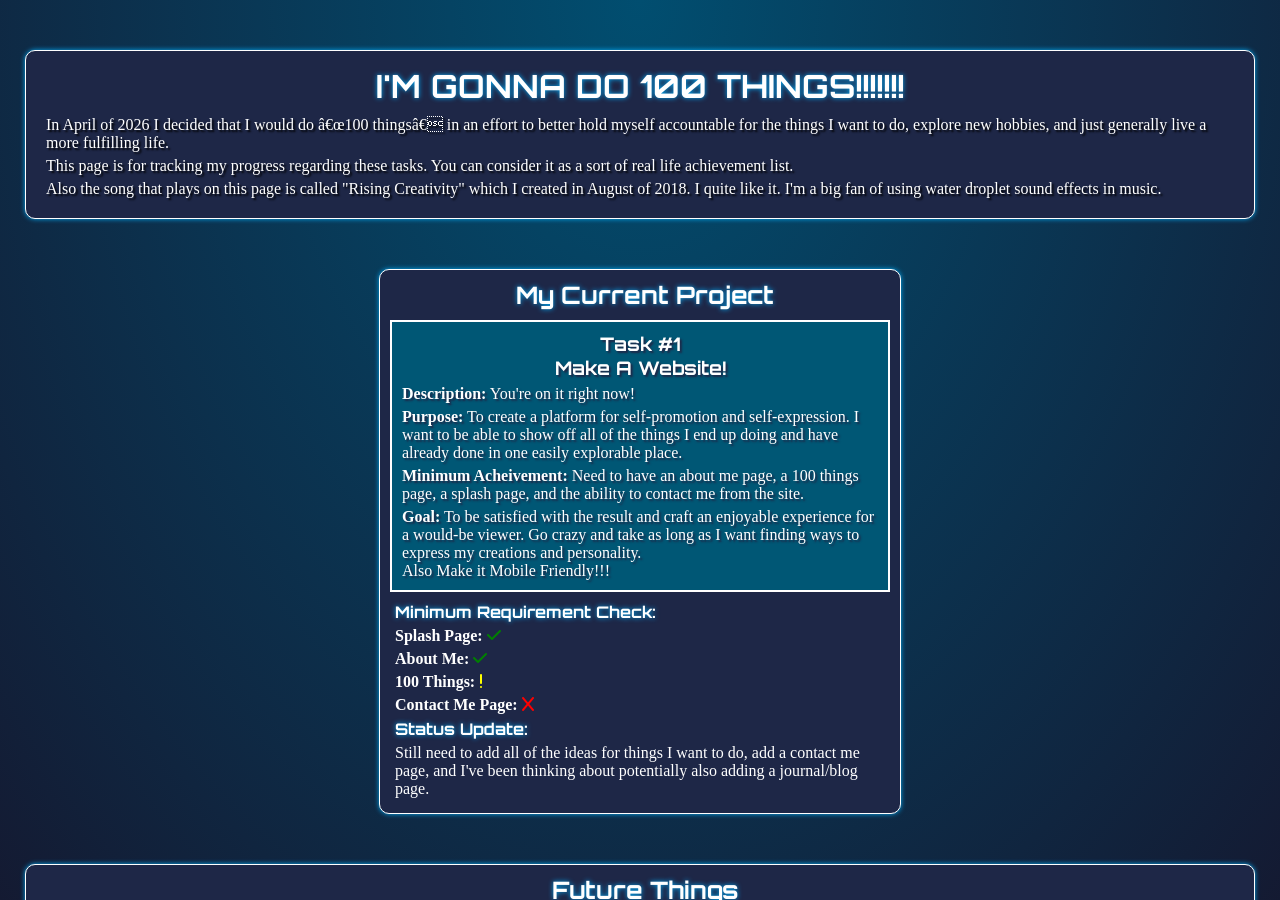
==== 100things.html @ 5470c167 "Update Tasks" ====
<!DOCTYPE html>
<html lang="en">
    <head>
        <!-- Mobile Formatting -->
        <meta name="viewport" content="width=device-width, initial-scale=1.0">
        <!-- Icon -->
        <link rel="icon" href="Icon.ico">
        <!-- Title -->
        <title>100 Things</title>
        <!-- Font Awesome -->
        <link rel="stylesheet" href="https://cdnjs.cloudflare.com/ajax/libs/font-awesome/6.0.0/css/all.min.css" integrity="sha512-9usAa10IRO0HhonpyAIVpjrylPvoDwiPUiKdWk5t3PyolY1cOd4DSE0Ga+ri4AuTroPR5aQvXU9xC6qOPnzFeg==" crossorigin="anonymous" referrerpolicy="no-referrer">
        <!-- Fonts -->
        <link rel="preconnect" href="https://fonts.googleapis.com">
        <link rel="preconnect" href="https://fonts.gstatic.com" crossorigin>
        <link href="https://fonts.googleapis.com/css2?family=Oregano:ital@0;1&Caudex:ital,wght@0,400;0,700;1,400;1,700&family=Architects+Daughter&family=Dancing+Script:wght@400..700&family=Indie+Flower&family=Orbitron:wght@400..900&family=Philosopher:ital,wght@0,400;0,700;1,400;1,700&family=Hachi+Maru+Pop&display=swap" rel="stylesheet">
        <!-- JQUERY -->
        <script src="https://code.jquery.com/jquery-3.5.1.min.js" integrity="sha256-9/aliU8dGd2tb6OSsuzixeV4y/faTqgFtohetphbbj0=" crossorigin="anonymous"></script>
        <!-- Scripts -->
        <script src="music.js"></script>
        <script defer src="100things.js"></script>
        <!-- Styles -->
        <link rel="stylesheet" href="main.css">
        <link rel="stylesheet" href="100things.css">
    </head>
    <body>
        <main>
            <div id="title-desc">
                <h1 id="title">I'M GONNA DO 100 THINGS!!!!!!!</h1>
                <section id="description">
                    <p>In April of 2026 I decided that I would do “100 things” in an effort to better hold myself accountable for the things I want to do, explore new hobbies, and just generally live a more fulfilling life.</p>
                    <p>This page is for tracking my progress regarding these tasks. You can consider it as a sort of real life achievement list.</p>
                    <p>Also the song that plays on this page is called "Rising Creativity" which I created in August of 2018. I quite like it. I'm a big fan of using water droplet sound effects in music.</p>
                </section>
            </div>
            <div id="main-task">
                <h2 id="main-task-title">My Current Project</h2>
                <section class="task">
                    <h3 class="task-title">Task #1</h3>
                    <h3 class="task-title">Make A Website!</h3>
                    <p class="task-description"><b>Description:</b> You're on it right now!</p>
                    <p class="purpose"><b>Purpose:</b> To create a platform for self-promotion and self-expression. I want to be able to show off all of the things I end up doing and have already done in one easily explorable place.</p>
                    <p class="minimum-acheivement"><b>Minimum Acheivement:</b> Need to have an about me page, a 100 things page, a splash page, and the ability to contact me from the site.</p>
                    <p class="goal"><b>Goal:</b> To be satisfied with the result and craft an enjoyable experience for a would-be viewer. Go crazy and take as long as I want finding ways to express my creations and personality.</p>
                    <p>Also Make it Mobile Friendly!!!</p>
                </section>
                <section id="main-task-bonus">
                    <p class="glow"><b>Minimum Requirement Check:</b></p>
                    <p><b>Splash Page:</b> <i class="fa-solid fa-check"></i></p>
                    <p><b>About Me:</b> <i class="fa-solid fa-check"></i></p>
                    <p><b>100 Things:</b> <i class="fas fa-exclamation"></i></p>
                    <p><b>Contact Me Page:</b> <i class="fa-solid fa-x"></i></p>
                    <p class="glow"><b>Status Update:</b></p> 
                    <p>Still need to add all of the ideas for things I want to do, add a contact me page, and I've been thinking about potentially also adding a journal/blog page.</p>
                </section>
            </div>
            <div id="future-things">
                <h2 id="future-things-title">Future Things</h2>
                <div id="task-grid">
                    <section class="task">
                        <h3 class="task-title">Task #???</h3>
                        <h3 class="task-title">Catch A Fish And Cook It</h3>
                        <p class="task-description"><b>Description:</b> I-a catch-a da feesh.</p>
                        <p class="purpose"><b>Purpose:</b> To go on an adventure and experience new things!</p>
                        <p class="minimum-acheivement"><b>Minimum Acheivement:</b> Catch and cook a fish!</p>
                        <p class="goal"><b>Goal:</b> Eat a fish of my own catching.</p>
                    </section>
                    <section class="task">
                        <h3 class="task-title">Task #???</h3>
                        <h3 class="task-title">Make a Successful Erotic Audio (Beat My High Score)</h3>
                        <p class="task-description"><b>Description:</b> Create erotic audios and post them to GWA.</p>
                        <p class="purpose"><b>Purpose:</b> This was fun when I did it the first time around. I wanna try it again.</p>
                        <p class="minimum-acheivement"><b>Minimum Acheivement:</b> Post 7 erotic audios.</p>
                        <p class="goal"><b>Goal:</b> Get more listens on a new audio than my old ones got.</p>
                    </section>
                    <section class="task">
                        <h3 class="task-title">Task #???</h3>
                        <h3 class="task-title">Make Business Cards</h3>
                        <p class="task-description"><b>Description:</b> Make a bunch of custom business cards and such.</p>
                        <p class="purpose"><b>Purpose:</b> Something to give people I meet to promote myself and feed traffic to my creations.</p>
                        <p class="minimum-acheivement"><b>Minimum Acheivement:</b> Make the business cards.</p>
                        <p class="goal"><b>Goal:</b> Include custom artwork on the card.</p>
                    </section>
                    <section class="task">
                        <h3 class="task-title">Task #???</h3>
                        <h3 class="task-title">Make A Song With Tina</h3>
                        <p class="task-description"><b>Description:</b> Create a lyrical song with Tina!</p>
                        <p class="purpose"><b>Purpose:</b> Engage in collaborative creation!</p>
                        <p class="minimum-acheivement"><b>Minimum Acheivement:</b> Produce a song.</p>
                        <p class="goal"><b>Goal:</b> Produce the song? Should think about this more once I actually intend on doing it.</p>
                    </section>
                    <section class="task">
                        <h3 class="task-title">Task #???</h3>
                        <h3 class="task-title">Learn to Draw Pts I, II, & III</h3>
                        <p class="task-description"><b>Description:</b> I want to learn to draw!</p>
                        <p class="purpose"><b>Purpose:</b> To become an artist!</p>
                        <p class="minimum-acheivement"><b>Minimum Acheivement:</b> Finish Proko Introduction to Drawing, Figure Course, and Drawabox</p>
                        <p class="goal"><b>Goal:</b> Once done, fulfill all of the 'commissions' Tina has given me.</p>
                    </section>
                    <section class="task">
                        <h3 class="task-title">Task #???</h3>
                        <h3 class="task-title">Build Something</h3>
                        <p class="task-description"><b>Description:</b> I'm not sure what yet.</p>
                        <p class="purpose"><b>Purpose:</b> ???</p>
                        <p class="minimum-acheivement"><b>Minimum Acheivement:</b> Build da thing.</p>
                        <p class="goal"><b>Goal:</b> ???</p>
                    </section>
                    <section class="task">
                        <h3 class="task-title">Task #???</h3>
                        <h3 class="task-title">Organize Physical Competition</h3>
                        <p class="task-description"><b>Description:</b> I wanna do some sports with the girls (and boys).</p>
                        <p class="purpose"><b>Purpose:</b> Competition, Physical Activity, Something Fun To Pour Our Spirits Into!</p>
                        <p class="minimum-acheivement"><b>Minimum Acheivement:</b> Organize and participate in SPORTS.</p>
                        <p class="goal"><b>Goal:</b> Win!</p>
                    </section>
                    <section class="task">
                        <h3 class="task-title">Task #???</h3>
                        <h3 class="task-title">Perform at Open Mic Pts I & II</h3>
                        <p class="task-description"><b>Description:</b>  Go to an open mic and sing or something!</p>
                        <p class="purpose"><b>Purpose:</b> Put myself out there and perform!</p>
                        <p class="minimum-acheivement"><b>Minimum Acheivement:</b> Perform in front of a crowd. Level 1: Karaoke, Level 2: Something Original</p>
                        <p class="goal"><b>Goal:</b> Don't mess up!</p>
                    </section>
                    <section class="task">
                        <h3 class="task-title">Task #???</h3>
                        <h3 class="task-title">Compose and Conduct a Musical Performance</h3>
                        <p class="task-description"><b>Description:</b> This one's gonna be a tough one. Lots of practice and training will be required. This is like a months long endeavor.</p>
                        <p class="purpose"><b>Purpose:</b> Perform my music, live.</p>
                        <p class="minimum-acheivement"><b>Minimum Acheivement:</b> Perform for any friends not participating.</p>
                        <p class="goal"><b>Goal:</b> Perform publically somehow? Network to make this happen? Contact a university? A community center? Not sure.</p>
                    </section>
                    <section class="task">
                        <h3 class="task-title">Task #???</h3>
                        <h3 class="task-title">Make a Friend!</h3>
                        <p class="task-description"><b>Description:</b> (Silly Style) This is just an excuse to put myself out there and socialize with people who seem cool.</p>
                        <p class="purpose"><b>Purpose:</b> Make friends and socialize.</p>
                        <p class="minimum-acheivement"><b>Minimum Acheivement:</b> My new friend must sign a document saying they are my friend. (It is okay if real lasting friendship does not come from this. It's not actually about this.)</p>
                        <p class="goal"><b>Goal:</b> It's not about that, but maybe the full goal is to still make real lasting friends anyway.</p>
                    </section>
                    <section class="task">
                        <h3 class="task-title">Task #???</h3>
                        <h3 class="task-title">Run a Full Tabletop Roleplaying Scenario</h3>
                        <p class="task-description"><b>Description:</b> Be the GAME MASTER.</p>
                        <p class="purpose"><b>Purpose:</b> I have so many rpg ideas but I've never gotten one off the ground. Let's actually commit to making it happen this time.</p>
                        <p class="minimum-acheivement"><b>Minimum Acheivement:</b> One Full Scenario Completed</p>
                        <p class="goal"><b>Goal:</b> Maybe try to do a full campaign though?</p>
                    </section>
                    <section class="task">
                        <h3 class="task-title">Task #???</h3>
                        <h3 class="task-title">Kamigawa Cube</h3>
                        <p class="task-description"><b>Description:</b> Make a Kamigawa Cube for Tina and friends to play magic.</p>
                        <p class="purpose"><b>Purpose:</b> NEO is still my favorite set of all time and I wanna introduce Tina to sealed with a set I know is fire.</p>
                        <p class="minimum-acheivement"><b>Minimum Acheivement:</b> Create and play a game with the cube.</p>
                        <p class="goal"><b>Goal:</b> Same as minimum achievement.</p>
                    </section>
                    <section class="task">
                        <h3 class="task-title">Task #???</h3>
                        <h3 class="task-title">Diner Day!</h3>
                        <p class="task-description"><b>Description:</b> Run a fake diner with Tina!</p>
                        <p class="purpose"><b>Purpose:</b> Family gets together and eats good food and has a good time! Tina and I get to have fun makin things!</p>
                        <p class="minimum-acheivement"><b>Minimum Acheivement:</b> Not sure yet.</p>
                        <p class="goal"><b>Goal:</b> Not sure yet.</p>
                    </section>
                    <section class="task">
                        <h3 class="task-title">Task #???</h3>
                        <h3 class="task-title">Finish My Writing Ideas (Mult-Part)</h3>
                        <p class="task-description"><b>Description:</b> Finish all my writings.</p>
                        <p class="purpose"><b>Purpose:</b> I gotta commit to finisihing the things I make!</p>
                        <p class="minimum-acheivement"><b>Minimum Acheivement:</b> Finish all da writings. Can switch off of this task everytime I finish one.</p>
                        <p class="goal"><b>Goal:</b> Same as minimum achievement.</p>
                    </section>
                    <section class="task">
                        <h3 class="task-title">Task #???</h3>
                        <h3 class="task-title">Compose a Full Album of Instrumental Themes</h3>
                        <p class="task-description"><b>Description:</b> I can remake the Steve themes? Make new ones? Do something different entirely? Will have to think on it.</p>
                        <p class="purpose"><b>Purpose:</b> I've been kinda feeling the urge to compose recently. Might focus on this next after the website is done.</p>
                        <p class="minimum-acheivement"><b>Minimum Acheivement:</b> Album of at least... 5 songs?</p>
                        <p class="goal"><b>Goal:</b> Go even further beyond!</p>
                    </section>
                    <section class="task">
                        <h3 class="task-title">Task #???</h3>
                        <h3 class="task-title">Beat [Nine Sols],[Terraria],[Factorio],[Disco Elysium],[Entire MGS Series]</h3>
                        <p class="task-description"><b>Description:</b> I gots to actually sit down and commit to finishin da vidya games.</p>
                        <p class="purpose"><b>Purpose:</b> Beat good games. Experience good art.</p>
                        <p class="minimum-acheivement"><b>Minimum Acheivement:</b> Beat the game.</p>
                        <p class="goal"><b>Goal:</b> Max out the game when appropriate.</p>
                    </section>
                    <section class="task">
                        <h3 class="task-title">Task #???</h3>
                        <h3 class="task-title">Design a Character, Make a Vtuber Model</h3>
                        <p class="task-description"><b>Description:</b> I want to design Luna, and then make a vtuber model for her, and then stream with it. Streaming is a task for another day though. I gotta learn how to draw better first.</p>
                        <p class="purpose"><b>Purpose:</b> Kinda wanna stream all the games I'm gonna play, but I need a model for that, and I need to have a design for that. Which means drawing comes before this one.</p>
                        <p class="minimum-acheivement"><b>Minimum Acheivement:</b> Make a model.</p>
                        <p class="goal"><b>Goal:</b> Have it be fucking beautiful and adorable.</p>
                    </section>

                </div>
            </div>
            <div id="final-task-container">
                <h2 id="final-task-title">The Final Task</h2>
                <div id="the-final-task">
                        <section class="task" id="final-task">
                            <h3 class="task-title">Task #100</h3>
                            <h3 class="task-title">100% Celeste (Every Golden Strawberry)</h3>
                            <p class="task-description"><b>Description:</b> This is the big one. And I want it to be last. I want to get every golden strawberry while streaming with my vtuber model that I made. The ultimate final challenge to overcome. The end of a long and beautiful journey.</p>
                            <p class="purpose"><b>Purpose:</b> There is a top to this mountain. And I must reach it.</p>
                            <p class="minimum-acheivement"><b>Minimum Acheivement:</b> There is no minimum achievement. It's all or nothing. A true test of my will.</p>
                            <p class="goal"><b>Goal:</b> 100% Celeste</p>
                        </section>
                </div>
            </div>
            <a id="splash-page" href="index.html">Return to Splash Page</a>
        </main>
    </body>
    <audio autoplay id="song">
        <source src="RisingCreativity.mp3" type="audio/ogg">
    </audio>
</html>
---- main.css ----
@font-face {
  font-family: StarLitNight;
  src: url('Star.ttf');
}

:root{
    --Mikey: rgb(4, 255, 171);
    --Melody: burlywood;
    --KittyWolf: magenta;
    --PhoenixSteve: rgb(0, 174, 255);
    --Marshmallow: pink;
    --Luna: rgb(164, 77, 190);
    --Color: var(--Melody);
    --Color2: var(--KittyWolf);
    --Color3: var(--PhoenixSteve);
    --Color4: var(--Marshmallow);
    interpolate-size: allow-keywords;
}

*{
    margin: 0;
    padding: 0;
    box-sizing: border-box;
    cursor: default;
}

html{
    height: 100%;
    width: 100%;
}

menu{
    list-style-type: none;
}

body{
    height: 100%;
    width: 100%;

    display:flex;
    justify-content: center;
    align-items:center;
    flex-direction:column;

    background-color: black;
    color: white;

    overflow: hidden;
}

#title-section{
    display:flex;
    flex-direction:row;
}

#welcome-message{
    text-align:center;
    border-bottom: solid;
    border-bottom-color: var(--Color);
    margin-bottom: 5px;
    padding-bottom: 3px;
    height: 50px;
    font-family:"Jura";
    /* Mobile */
    height: auto;
}

#title-text{
    display:flex;
    flex-direction:column;
}

#title-image{

}

#quick-nav{
    text-align: center;
    display:flex;
    flex-direction:row;
    justify-content: center;;
    width:500px;
    padding-bottom:10px;
    font-family:"Jura";
    max-width:-webkit-fill-available;
}
.quick-nav-button{
    text-align:center;
    width: -moz-available;
    width: -webkit-fill-available;
}

#main-section{
    text-align:center;
    margin-top:5px;
    padding: 20px;
    padding-top:10px;
    /* mobile */
    width:inherit;
    align-items: center;
    display: flex;
    flex-direction: column;
}
li{
    padding-top:10px;
}
.link-title:hover{
    cursor:pointer;
}

a:link {
  color: var(--Color4);
  background-color: transparent;
  text-decoration: none;
}

a:visited {
  color: white;
  background-color: transparent;
  text-decoration: none;
}
a.color2:link {
  color: var(--Color2);
  background-color: transparent;
  text-decoration: none;
}

a.color3:link {
  color: var(--Color3);
  background-color: transparent;
  text-decoration: none;
}

a.quick-nav-button:link{
color: white;
  background-color: transparent;
  text-decoration: none;
}
a.quick-nav-button:visited{
    color: white;
  background-color: transparent;
  text-decoration: none;
}

.quick-nav-button:hover{
    cursor:pointer;
}

.Mikey{
    color: var(--Mikey);
    font-family:"Philosopher";
}

.Melody{
    color: var(--Melody);
    font-family:"Dancing Script";
}

.KittyWolf{
    color: var(--KittyWolf);
    font-family:"Architects Daughter";
}

.PhoenixSteve{
    color: var(--PhoenixSteve);
    font-family:"Orbitron";
}

.Marshmallow{
    color: var(--Marshmallow);
    font-family:"Indie Flower";
}

.Luna{
    color: var(--Luna);
    font-family:"StarLitNight"
}

#silly-quote{
    text-align:center;
    border-bottom: solid;
    border-color: var(--Color);
    padding-bottom: 5px;
    font-family: "architects daughter";
    user-select: none; 
}
#silly-quote:hover{
    cursor:pointer;
}

.fa-reddit{
    color: #FF5700;
    background-color:white;
    border-radius: 100%;
}

.fa-youtube{
    color:#FF0000;
    background-color:white;
    border-radius:5px;
}

#options{
    font-size:16px;
}

.link-title{
    font-family:"Jura";
    font-weight:bold;
}
.link-description{
    font-weight: normal;
}

#music-popup{
    position: absolute;
    top: 0;
    background-color: darkmagenta;
    padding: 5px;
    border: solid 1px;
    border-radius: 5px;
    font-family: "Jura";
    font-size: 15px;
    margin-top: 10px;
    transition: 1000ms;
    transform: translateY(-100px);
    text-align:center;
}

#play-music{
    padding-top:5px;
    font-family:Jura;
    position:absolute;
    bottom:10px;
    text-align:center;
}
#play-music:hover{
    cursor:pointer;
    color:aqua;
}

#splash-page{
    padding-top:5px;
    font-family:Jura;
    position:absolute;
    bottom:10px;
}

#splash-page:hover{
    cursor:pointer;
    color:aqua;
}

a#splash-page:link{
    color: white;
    background-color: transparent;
    text-decoration: none;
}

.fa-check{
    color:green;
}

.fa-exclamation{
    color:yellow;
}

.fa-x{
    color: red;
}
---- 100things.css ----
#title{
    font-family: "Orbitron";
    color: white;
    text-shadow: 0px 0px 5px #03A9F4;   
    text-align: center;
    padding-top:5px;
}
body{
    background: rgb(1, 78, 112);
    background: radial-gradient(at top, rgba(1, 78, 112, 1) 0%, rgba(20, 26, 50, 1) 100%);
    justify-content: flex-start;
    overflow:hidden;
}

#title-desc{
    margin-top: 50px;
    padding: 10px;
    margin-left: 25px;
    margin-right: 25px;
    background-color: #1E2747;
    border: solid 1px white;
    border-radius: 10px;
    box-shadow: 0px 0px 5px #03A9F4;
}

#description{
    padding: 10px;
    font-family: "Jura";
    text-shadow: 2px 2px 2px #000000;
    padding-bottom:5px;
}

#description > p {
    padding-bottom:5px;
}

#main-task{
    margin: 50px;
    padding: 10px;
    padding-right:0px;
    background-color: #1E2747;
    border: solid 1px white;
    border-radius: 10px;
    box-shadow: 0px 0px 5px #03A9F4;
    margin-left:25px;
    margin-right:25px;
    align-items: center;
    display: flex;
    flex-direction: column;
}

#main-task-title{
    font-family:"Orbitron";
    text-align:center;
    text-shadow: 0px 0px 5px #03A9F4;
}

#future-things-title{
    font-family:"Orbitron";
    text-align:center;
    text-shadow: 0px 0px 5px #03A9F4;
}

.task{
    background-color: #005775;
    border: solid white 2px;
    padding: 10px;
    margin-top: 10px;
    font-family:"Jura";
    text-shadow: 2px 2px 2px #1E2747;
    margin-right:10px;
    max-width:500px;
}

.task-title{
    font-family: 'Orbitron';
    text-align:center;
}

#future-things{
    background-color: #1E2747;
    border: solid 1px white;
    border-radius: 10px;
    box-shadow: 0px 0px 5px #03A9F4;
    padding: 10px;
    padding-right:0px;
    max-width: 1542px;
    margin-bottom:10px;
    margin-left:25px;
    margin-right:25px;
}

#task-grid{
    display: flex;
    flex-wrap: wrap;
    justify-content: center;
}

.task-description{
    margin-top:5px;
    margin-bottom:5px;
}

.minimum-acheivement{
    margin-top:5px;
    margin-bottom:5px;
}

#splash-page{
    position:static;
    padding-bottom: 20px;
}

main{
    display: flex;
    flex-direction: column;
    align-items: center;
    overflow-y:scroll;
    width: 100%;
    height:100%;
}

#main-task-bonus{
    font-family: Jura;
    max-width: 500px;
    padding-top: 10px;
}
#main-task-bonus > p{
    padding-bottom:5px;
}

.glow{
    font-family: 'Orbitron';
    text-shadow: 0px 0px 5px #03A9F4;
}

#the-final-task{
    background-color: #f9e1f9;
    border: solid 1px white;
    border-radius: 10px;
    box-shadow: 0px 0px 20px #d478ff;
    padding: 10px;
    padding-right: 0px;
    max-width: 1542px;
    margin-bottom: 10px;
    margin-left: 25px;
    margin-right: 25px;
    padding-top: 0px;
    margin-top:10px;
}

#final-task{
    background-color: #890080;
}

#final-task-container{
    background: radial-gradient(rgb(185 80 155) 50%, rgba(246, 42, 147, 1) 100%);
    border: solid 1px white;
    border-radius: 10px;
    box-shadow: 0px 0px 5px #03A9F4;
    padding: 10px;
    padding-right: 0px;
    max-width: 1542px;
    margin-bottom: 10px;
    margin-left: 25px;
    margin-right: 25px;
    margin-top:20px;
}
#final-task-title{
    font-family: "Orbitron";
    text-align: center;
    text-shadow: 0px 0px 5px #ef00ff;
}
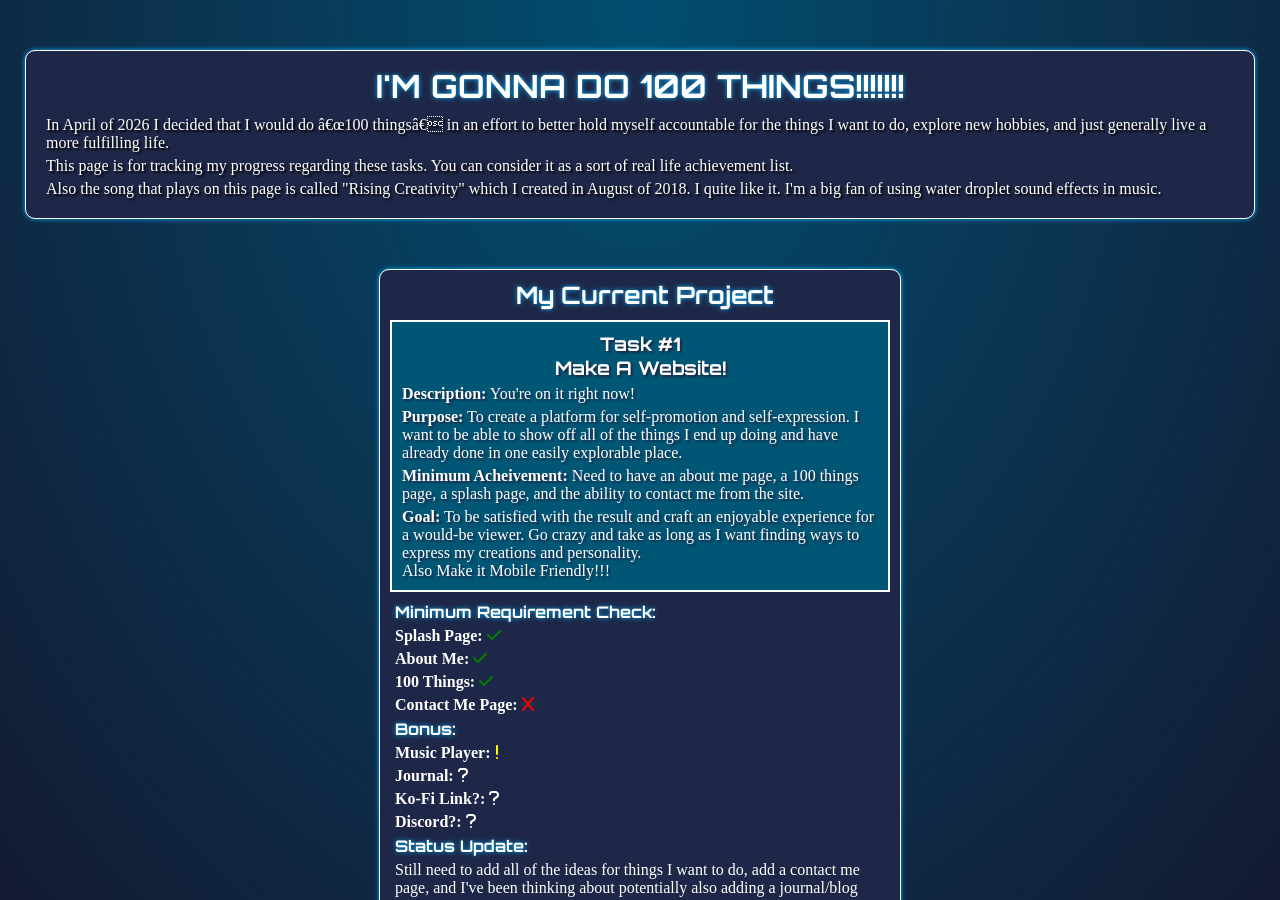
==== commit 1f62d66a: "Contact Form Implementation and Experimentation" ====
--- a/100things.html
+++ b/100things.html
@@ -47,11 +47,20 @@
                     <p class="glow"><b>Minimum Requirement Check:</b></p>
                     <p><b>Splash Page:</b> <i class="fa-solid fa-check"></i></p>
                     <p><b>About Me:</b> <i class="fa-solid fa-check"></i></p>
-                    <p><b>100 Things:</b> <i class="fas fa-exclamation"></i></p>
+                    <p><b>100 Things:</b> <i class="fa-solid fa-check"></i></p>
                     <p><b>Contact Me Page:</b> <i class="fa-solid fa-x"></i></p>
+                    <p class="glow"><b>Bonus:</b></p>
+                    <p><b>Music Player:</b> <i class="fa-solid fa-exclamation"></i></p>
+                    <p><b>Journal:</b> <i class="fa-solid fa-question"></i></p>
+                    <p><b>Ko-Fi Link?:</b> <i class="fa-solid fa-question"></i></p>
+                    <p><b>Discord?:</b> <i class="fa-solid fa-question"></i></p>
                     <p class="glow"><b>Status Update:</b></p> 
                     <p>Still need to add all of the ideas for things I want to do, add a contact me page, and I've been thinking about potentially also adding a journal/blog page.</p>
                 </section>
+                <!-- <i class="fa-solid fa-check"></i> -->
+                <!-- <i class="fa-solid fa-exclamation"></i> -->
+                <!-- <i class="fa-solid fa-question"></i> -->
+                <!-- <i class="fa-solid fa-x"></i> --> 
             </div>
             <div id="future-things">
                 <h2 id="future-things-title">Future Things</h2>
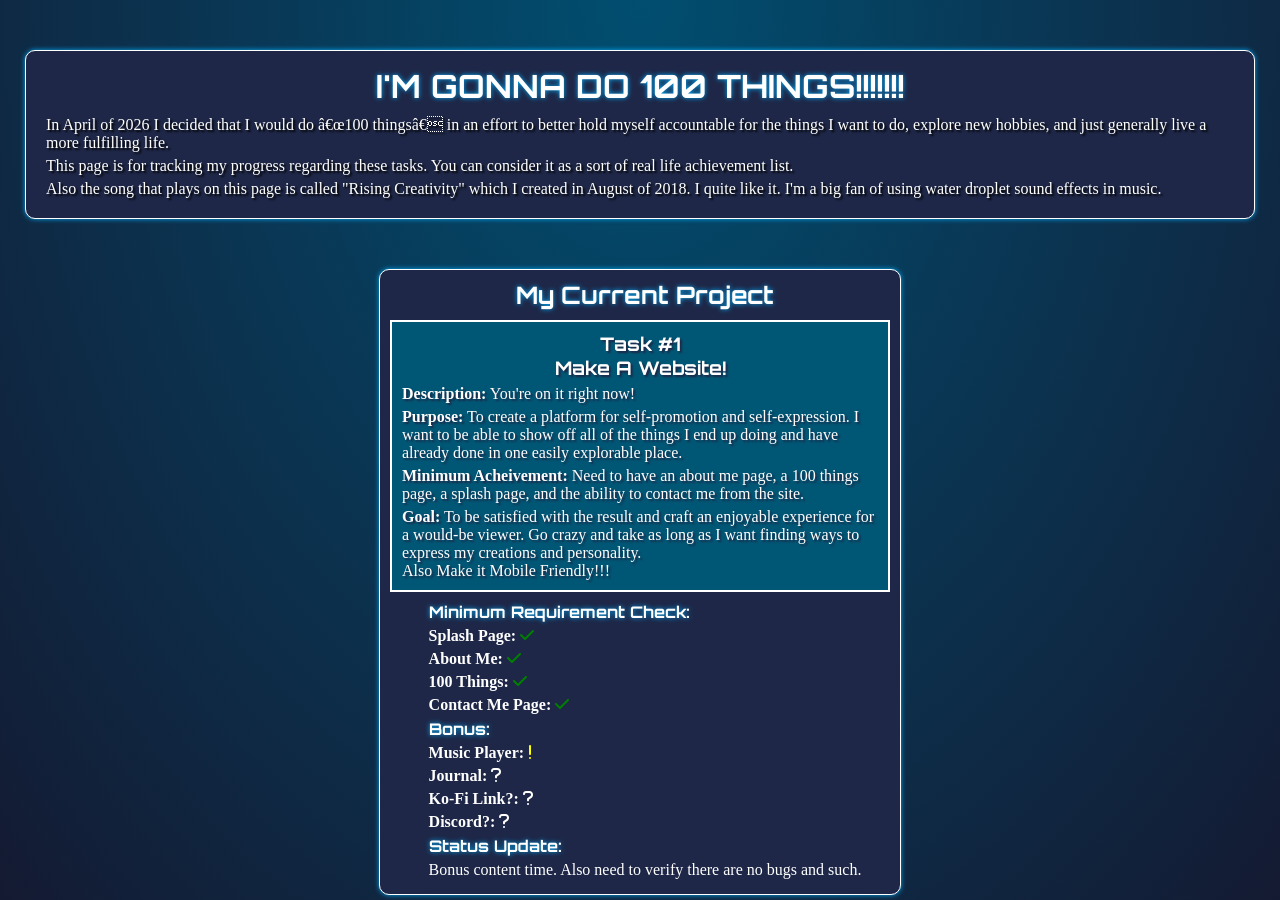
==== commit abd22968: "Update Current Task" ====
--- a/100things.html
+++ b/100things.html
@@ -48,14 +48,14 @@
                     <p><b>Splash Page:</b> <i class="fa-solid fa-check"></i></p>
                     <p><b>About Me:</b> <i class="fa-solid fa-check"></i></p>
                     <p><b>100 Things:</b> <i class="fa-solid fa-check"></i></p>
-                    <p><b>Contact Me Page:</b> <i class="fa-solid fa-x"></i></p>
+                    <p><b>Contact Me Page:</b> <i class="fa-solid fa-check"></i></p>
                     <p class="glow"><b>Bonus:</b></p>
                     <p><b>Music Player:</b> <i class="fa-solid fa-exclamation"></i></p>
                     <p><b>Journal:</b> <i class="fa-solid fa-question"></i></p>
                     <p><b>Ko-Fi Link?:</b> <i class="fa-solid fa-question"></i></p>
                     <p><b>Discord?:</b> <i class="fa-solid fa-question"></i></p>
                     <p class="glow"><b>Status Update:</b></p> 
-                    <p>Still need to add all of the ideas for things I want to do, add a contact me page, and I've been thinking about potentially also adding a journal/blog page.</p>
+                    <p>Bonus content time. Also need to verify there are no bugs and such.</p>
                 </section>
                 <!-- <i class="fa-solid fa-check"></i> -->
                 <!-- <i class="fa-solid fa-exclamation"></i> -->
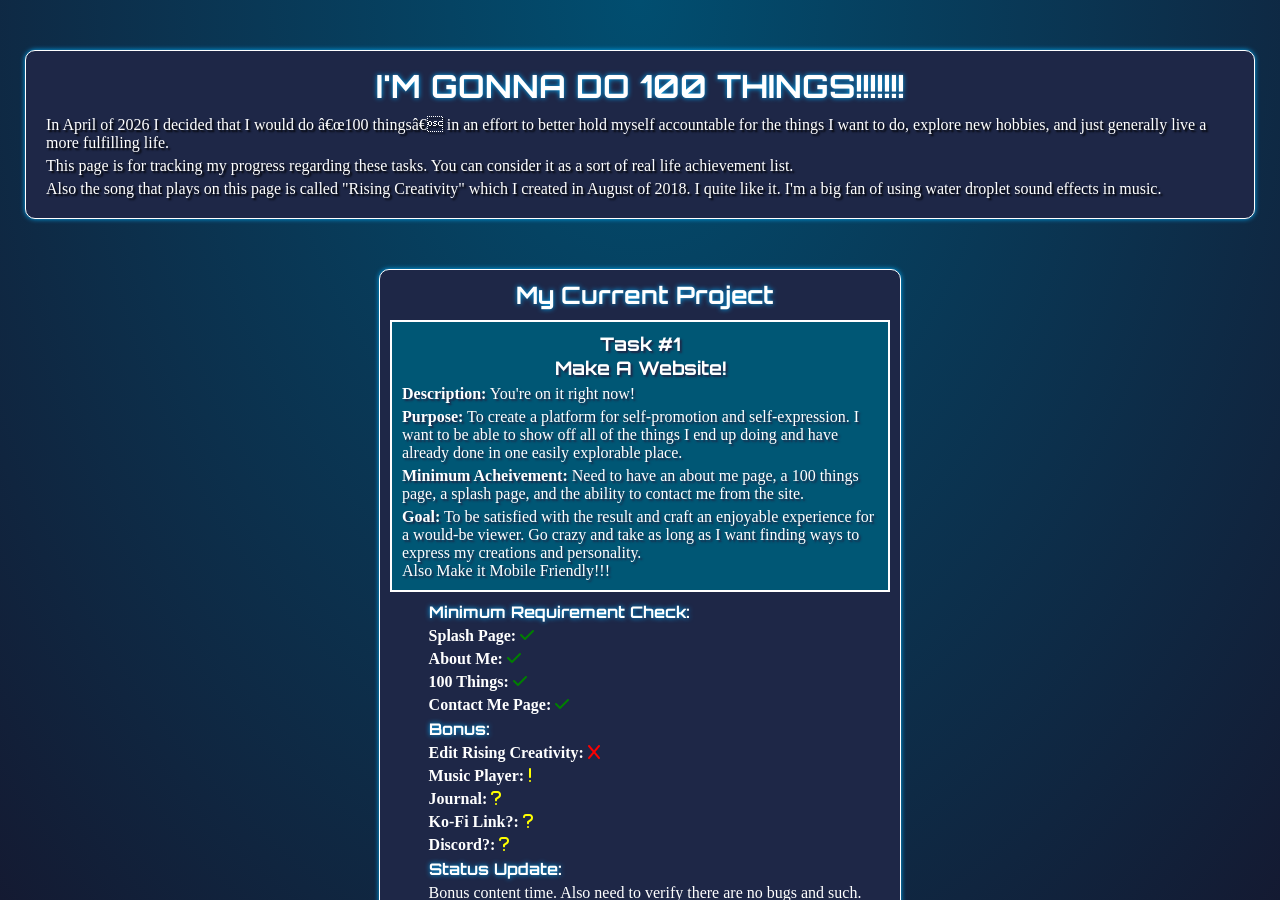
==== commit 44fea883: "Various Tweaks" ====
--- a/100things.html
+++ b/100things.html
@@ -10,6 +10,7 @@
         <!-- Font Awesome -->
         <link rel="stylesheet" href="https://cdnjs.cloudflare.com/ajax/libs/font-awesome/6.0.0/css/all.min.css" integrity="sha512-9usAa10IRO0HhonpyAIVpjrylPvoDwiPUiKdWk5t3PyolY1cOd4DSE0Ga+ri4AuTroPR5aQvXU9xC6qOPnzFeg==" crossorigin="anonymous" referrerpolicy="no-referrer">
         <!-- Fonts -->
+        <link rel="preload" href="Star.ttf" as="font" type="font/ttf" crossorigin>
         <link rel="preconnect" href="https://fonts.googleapis.com">
         <link rel="preconnect" href="https://fonts.gstatic.com" crossorigin>
         <link href="https://fonts.googleapis.com/css2?family=Oregano:ital@0;1&Caudex:ital,wght@0,400;0,700;1,400;1,700&family=Architects+Daughter&family=Dancing+Script:wght@400..700&family=Indie+Flower&family=Orbitron:wght@400..900&family=Philosopher:ital,wght@0,400;0,700;1,400;1,700&family=Hachi+Maru+Pop&display=swap" rel="stylesheet">
@@ -50,6 +51,7 @@
                     <p><b>100 Things:</b> <i class="fa-solid fa-check"></i></p>
                     <p><b>Contact Me Page:</b> <i class="fa-solid fa-check"></i></p>
                     <p class="glow"><b>Bonus:</b></p>
+                    <p><b>Edit Rising Creativity:</b> <i class="fa-solid fa-x"></i></p>
                     <p><b>Music Player:</b> <i class="fa-solid fa-exclamation"></i></p>
                     <p><b>Journal:</b> <i class="fa-solid fa-question"></i></p>
                     <p><b>Ko-Fi Link?:</b> <i class="fa-solid fa-question"></i></p>
--- a/main.css
+++ b/main.css
@@ -61,8 +61,6 @@
     padding-bottom: 3px;
     height: 50px;
     font-family:"Jura";
-    /* Mobile */
-    height: auto;
 }
 
 #title-text{
@@ -264,6 +262,9 @@
 .fa-exclamation{
     color:yellow;
 }
+.fa-question{
+    color:yellow;
+}
 
 .fa-x{
     color: red;
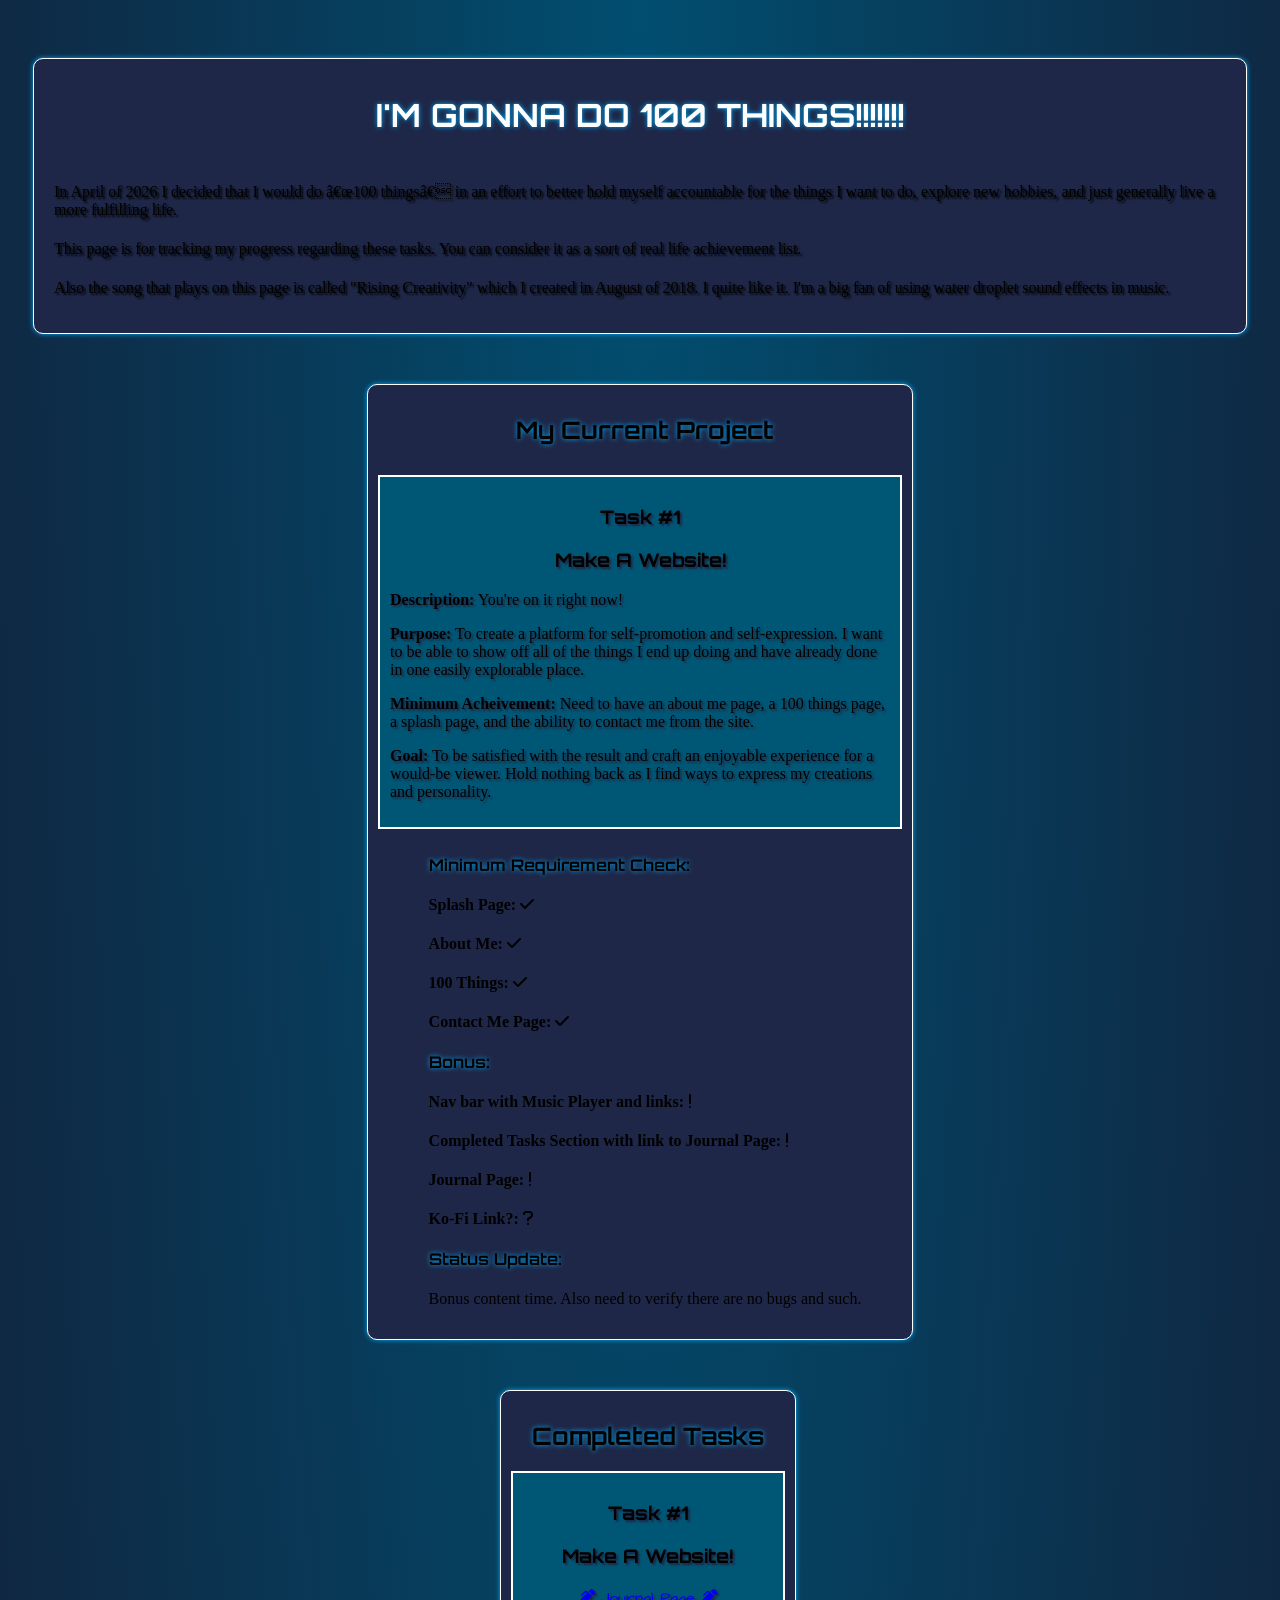
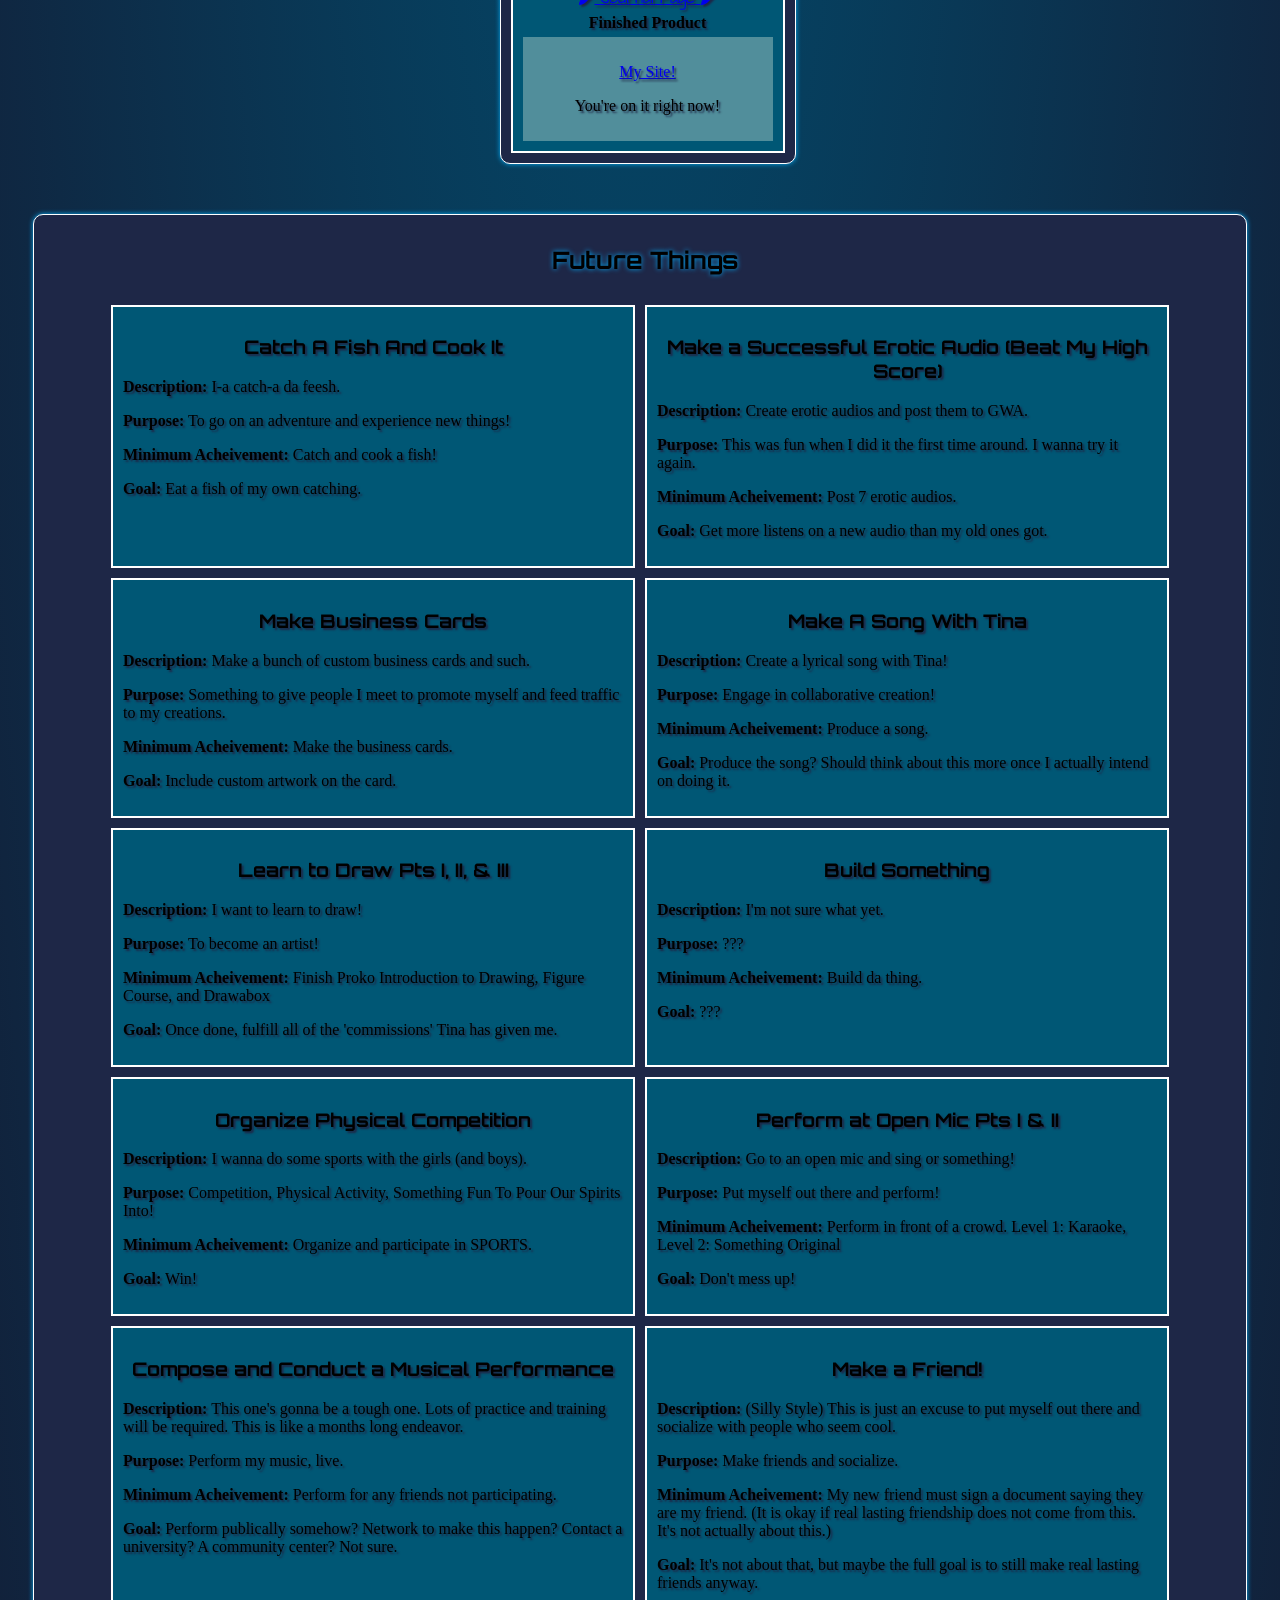
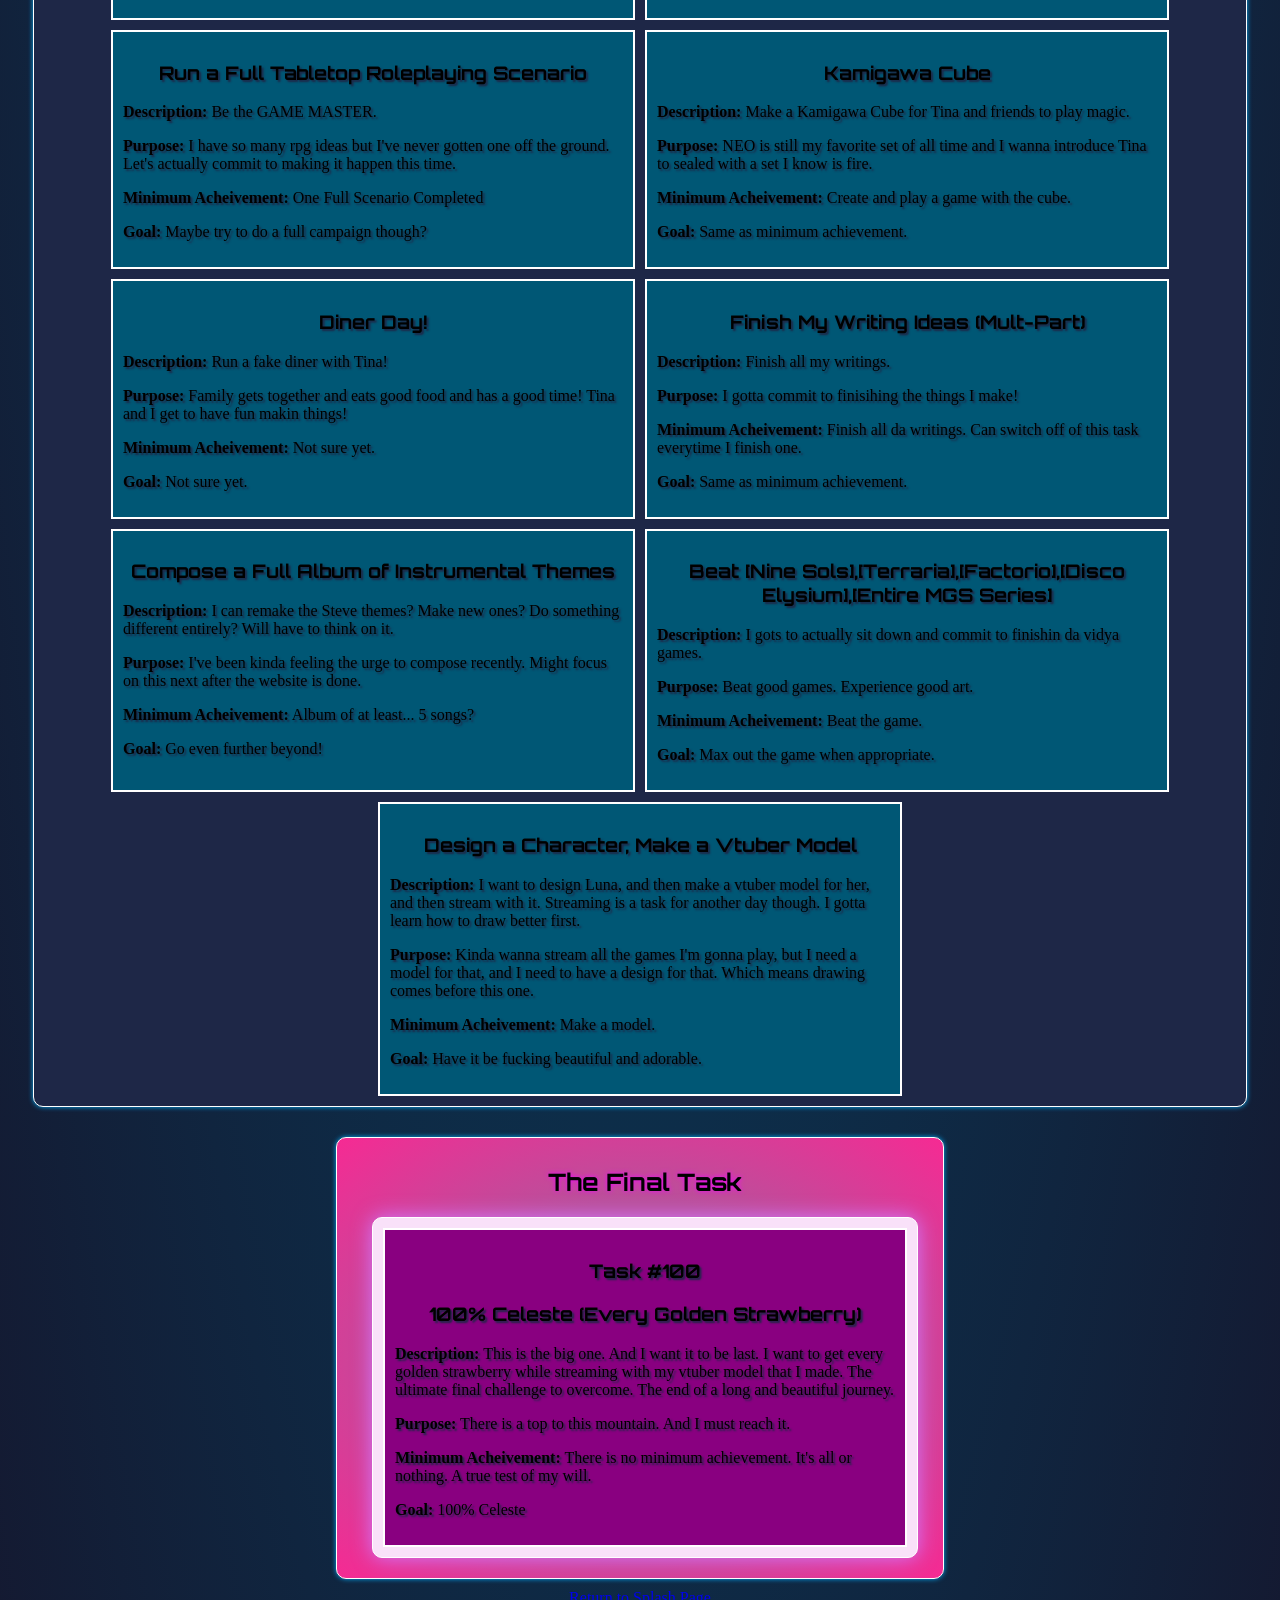
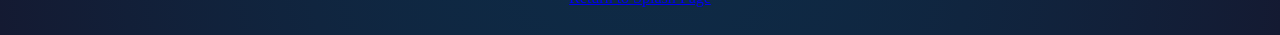
==== commit 3ea69fe9: "Updates and Preparations" ====
--- a/100things.html
+++ b/100things.html
@@ -4,24 +4,24 @@
         <!-- Mobile Formatting -->
         <meta name="viewport" content="width=device-width, initial-scale=1.0">
         <!-- Icon -->
-        <link rel="icon" href="Icon.ico">
+        <link rel="icon" href="assets/Icon.ico">
         <!-- Title -->
         <title>100 Things</title>
         <!-- Font Awesome -->
         <link rel="stylesheet" href="https://cdnjs.cloudflare.com/ajax/libs/font-awesome/6.0.0/css/all.min.css" integrity="sha512-9usAa10IRO0HhonpyAIVpjrylPvoDwiPUiKdWk5t3PyolY1cOd4DSE0Ga+ri4AuTroPR5aQvXU9xC6qOPnzFeg==" crossorigin="anonymous" referrerpolicy="no-referrer">
         <!-- Fonts -->
-        <link rel="preload" href="Star.ttf" as="font" type="font/ttf" crossorigin>
+        <link rel="preload" href="assets/Star.ttf" as="font" type="font/ttf" crossorigin>
         <link rel="preconnect" href="https://fonts.googleapis.com">
         <link rel="preconnect" href="https://fonts.gstatic.com" crossorigin>
         <link href="https://fonts.googleapis.com/css2?family=Oregano:ital@0;1&Caudex:ital,wght@0,400;0,700;1,400;1,700&family=Architects+Daughter&family=Dancing+Script:wght@400..700&family=Indie+Flower&family=Orbitron:wght@400..900&family=Philosopher:ital,wght@0,400;0,700;1,400;1,700&family=Hachi+Maru+Pop&display=swap" rel="stylesheet">
         <!-- JQUERY -->
         <script src="https://code.jquery.com/jquery-3.5.1.min.js" integrity="sha256-9/aliU8dGd2tb6OSsuzixeV4y/faTqgFtohetphbbj0=" crossorigin="anonymous"></script>
         <!-- Scripts -->
-        <script src="music.js"></script>
-        <script defer src="100things.js"></script>
+        <script src="scripts/music.js"></script>
+        <script defer src="scripts/100things.js"></script>
         <!-- Styles -->
-        <link rel="stylesheet" href="main.css">
-        <link rel="stylesheet" href="100things.css">
+        <link rel="stylesheet" href="styles/main.css">
+        <link rel="stylesheet" href="styles/100things.css">
     </head>
     <body>
         <main>
@@ -35,14 +35,13 @@
             </div>
             <div id="main-task">
                 <h2 id="main-task-title">My Current Project</h2>
-                <section class="task">
+                <section class="current-task task">
                     <h3 class="task-title">Task #1</h3>
                     <h3 class="task-title">Make A Website!</h3>
                     <p class="task-description"><b>Description:</b> You're on it right now!</p>
-                    <p class="purpose"><b>Purpose:</b> To create a platform for self-promotion and self-expression. I want to be able to show off all of the things I end up doing and have already done in one easily explorable place.</p>
-                    <p class="minimum-acheivement"><b>Minimum Acheivement:</b> Need to have an about me page, a 100 things page, a splash page, and the ability to contact me from the site.</p>
-                    <p class="goal"><b>Goal:</b> To be satisfied with the result and craft an enjoyable experience for a would-be viewer. Go crazy and take as long as I want finding ways to express my creations and personality.</p>
-                    <p>Also Make it Mobile Friendly!!!</p>
+                    <p class="current-purpose purpose"><b>Purpose:</b> To create a platform for self-promotion and self-expression. I want to be able to show off all of the things I end up doing and have already done in one easily explorable place.</p>
+                    <p class="current-minimum-acheivement minimum-acheivement"><b>Minimum Acheivement:</b> Need to have an about me page, a 100 things page, a splash page, and the ability to contact me from the site.</p>
+                    <p class="current-goal goal"><b>Goal:</b> To be satisfied with the result and craft an enjoyable experience for a would-be viewer. Hold nothing back as I find ways to express my creations and personality.</p>
                 </section>
                 <section id="main-task-bonus">
                     <p class="glow"><b>Minimum Requirement Check:</b></p>
@@ -51,11 +50,10 @@
                     <p><b>100 Things:</b> <i class="fa-solid fa-check"></i></p>
                     <p><b>Contact Me Page:</b> <i class="fa-solid fa-check"></i></p>
                     <p class="glow"><b>Bonus:</b></p>
-                    <p><b>Edit Rising Creativity:</b> <i class="fa-solid fa-x"></i></p>
-                    <p><b>Music Player:</b> <i class="fa-solid fa-exclamation"></i></p>
-                    <p><b>Journal:</b> <i class="fa-solid fa-question"></i></p>
+                    <p><b>Nav bar with Music Player and links:</b> <i class="fa-solid fa-exclamation"></i></p>
+                    <p><b>Completed Tasks Section with link to Journal Page:</b> <i class="fa-solid fa-exclamation"></i></p>
+                    <p><b>Journal Page:</b> <i class="fa-solid fa-exclamation"></i></p>
                     <p><b>Ko-Fi Link?:</b> <i class="fa-solid fa-question"></i></p>
-                    <p><b>Discord?:</b> <i class="fa-solid fa-question"></i></p>
                     <p class="glow"><b>Status Update:</b></p> 
                     <p>Bonus content time. Also need to verify there are no bugs and such.</p>
                 </section>
@@ -64,11 +62,23 @@
                 <!-- <i class="fa-solid fa-question"></i> -->
                 <!-- <i class="fa-solid fa-x"></i> --> 
             </div>
+            <div id="completed-tasks">
+                <h2 id="completed-tasks-title">Completed Tasks</h2>
+                <section class="task completed-task">
+                    <h3 class="task-title">Task #1</h3>
+                    <h3 class="task-title">Make A Website!</h3>
+                    <a class="journal-link" href="journal/100things/1.html"><i class="fa-solid fa-pen-clip"></i> Journal Page <i class="fa-solid fa-pen-clip"></i></a>
+                    <p class="task-description"><b>Finished Product</b></p>
+                    <div class="product">
+                        <p><a href="https://lunakittywolf.github.io">My Site!</a></p>
+                        <p>You're on it right now!</p>
+                    </div>
+                </section>
+            </div>
             <div id="future-things">
                 <h2 id="future-things-title">Future Things</h2>
                 <div id="task-grid">
                     <section class="task">
-                        <h3 class="task-title">Task #???</h3>
                         <h3 class="task-title">Catch A Fish And Cook It</h3>
                         <p class="task-description"><b>Description:</b> I-a catch-a da feesh.</p>
                         <p class="purpose"><b>Purpose:</b> To go on an adventure and experience new things!</p>
@@ -76,7 +86,6 @@
                         <p class="goal"><b>Goal:</b> Eat a fish of my own catching.</p>
                     </section>
                     <section class="task">
-                        <h3 class="task-title">Task #???</h3>
                         <h3 class="task-title">Make a Successful Erotic Audio (Beat My High Score)</h3>
                         <p class="task-description"><b>Description:</b> Create erotic audios and post them to GWA.</p>
                         <p class="purpose"><b>Purpose:</b> This was fun when I did it the first time around. I wanna try it again.</p>
@@ -84,7 +93,6 @@
                         <p class="goal"><b>Goal:</b> Get more listens on a new audio than my old ones got.</p>
                     </section>
                     <section class="task">
-                        <h3 class="task-title">Task #???</h3>
                         <h3 class="task-title">Make Business Cards</h3>
                         <p class="task-description"><b>Description:</b> Make a bunch of custom business cards and such.</p>
                         <p class="purpose"><b>Purpose:</b> Something to give people I meet to promote myself and feed traffic to my creations.</p>
@@ -92,7 +100,6 @@
                         <p class="goal"><b>Goal:</b> Include custom artwork on the card.</p>
                     </section>
                     <section class="task">
-                        <h3 class="task-title">Task #???</h3>
                         <h3 class="task-title">Make A Song With Tina</h3>
                         <p class="task-description"><b>Description:</b> Create a lyrical song with Tina!</p>
                         <p class="purpose"><b>Purpose:</b> Engage in collaborative creation!</p>
@@ -100,7 +107,6 @@
                         <p class="goal"><b>Goal:</b> Produce the song? Should think about this more once I actually intend on doing it.</p>
                     </section>
                     <section class="task">
-                        <h3 class="task-title">Task #???</h3>
                         <h3 class="task-title">Learn to Draw Pts I, II, & III</h3>
                         <p class="task-description"><b>Description:</b> I want to learn to draw!</p>
                         <p class="purpose"><b>Purpose:</b> To become an artist!</p>
@@ -108,7 +114,6 @@
                         <p class="goal"><b>Goal:</b> Once done, fulfill all of the 'commissions' Tina has given me.</p>
                     </section>
                     <section class="task">
-                        <h3 class="task-title">Task #???</h3>
                         <h3 class="task-title">Build Something</h3>
                         <p class="task-description"><b>Description:</b> I'm not sure what yet.</p>
                         <p class="purpose"><b>Purpose:</b> ???</p>
@@ -116,7 +121,6 @@
                         <p class="goal"><b>Goal:</b> ???</p>
                     </section>
                     <section class="task">
-                        <h3 class="task-title">Task #???</h3>
                         <h3 class="task-title">Organize Physical Competition</h3>
                         <p class="task-description"><b>Description:</b> I wanna do some sports with the girls (and boys).</p>
                         <p class="purpose"><b>Purpose:</b> Competition, Physical Activity, Something Fun To Pour Our Spirits Into!</p>
@@ -124,7 +128,6 @@
                         <p class="goal"><b>Goal:</b> Win!</p>
                     </section>
                     <section class="task">
-                        <h3 class="task-title">Task #???</h3>
                         <h3 class="task-title">Perform at Open Mic Pts I & II</h3>
                         <p class="task-description"><b>Description:</b>  Go to an open mic and sing or something!</p>
                         <p class="purpose"><b>Purpose:</b> Put myself out there and perform!</p>
@@ -132,7 +135,6 @@
                         <p class="goal"><b>Goal:</b> Don't mess up!</p>
                     </section>
                     <section class="task">
-                        <h3 class="task-title">Task #???</h3>
                         <h3 class="task-title">Compose and Conduct a Musical Performance</h3>
                         <p class="task-description"><b>Description:</b> This one's gonna be a tough one. Lots of practice and training will be required. This is like a months long endeavor.</p>
                         <p class="purpose"><b>Purpose:</b> Perform my music, live.</p>
@@ -140,7 +142,6 @@
                         <p class="goal"><b>Goal:</b> Perform publically somehow? Network to make this happen? Contact a university? A community center? Not sure.</p>
                     </section>
                     <section class="task">
-                        <h3 class="task-title">Task #???</h3>
                         <h3 class="task-title">Make a Friend!</h3>
                         <p class="task-description"><b>Description:</b> (Silly Style) This is just an excuse to put myself out there and socialize with people who seem cool.</p>
                         <p class="purpose"><b>Purpose:</b> Make friends and socialize.</p>
@@ -148,7 +149,6 @@
                         <p class="goal"><b>Goal:</b> It's not about that, but maybe the full goal is to still make real lasting friends anyway.</p>
                     </section>
                     <section class="task">
-                        <h3 class="task-title">Task #???</h3>
                         <h3 class="task-title">Run a Full Tabletop Roleplaying Scenario</h3>
                         <p class="task-description"><b>Description:</b> Be the GAME MASTER.</p>
                         <p class="purpose"><b>Purpose:</b> I have so many rpg ideas but I've never gotten one off the ground. Let's actually commit to making it happen this time.</p>
@@ -156,7 +156,6 @@
                         <p class="goal"><b>Goal:</b> Maybe try to do a full campaign though?</p>
                     </section>
                     <section class="task">
-                        <h3 class="task-title">Task #???</h3>
                         <h3 class="task-title">Kamigawa Cube</h3>
                         <p class="task-description"><b>Description:</b> Make a Kamigawa Cube for Tina and friends to play magic.</p>
                         <p class="purpose"><b>Purpose:</b> NEO is still my favorite set of all time and I wanna introduce Tina to sealed with a set I know is fire.</p>
@@ -164,7 +163,6 @@
                         <p class="goal"><b>Goal:</b> Same as minimum achievement.</p>
                     </section>
                     <section class="task">
-                        <h3 class="task-title">Task #???</h3>
                         <h3 class="task-title">Diner Day!</h3>
                         <p class="task-description"><b>Description:</b> Run a fake diner with Tina!</p>
                         <p class="purpose"><b>Purpose:</b> Family gets together and eats good food and has a good time! Tina and I get to have fun makin things!</p>
@@ -172,7 +170,6 @@
                         <p class="goal"><b>Goal:</b> Not sure yet.</p>
                     </section>
                     <section class="task">
-                        <h3 class="task-title">Task #???</h3>
                         <h3 class="task-title">Finish My Writing Ideas (Mult-Part)</h3>
                         <p class="task-description"><b>Description:</b> Finish all my writings.</p>
                         <p class="purpose"><b>Purpose:</b> I gotta commit to finisihing the things I make!</p>
@@ -180,7 +177,6 @@
                         <p class="goal"><b>Goal:</b> Same as minimum achievement.</p>
                     </section>
                     <section class="task">
-                        <h3 class="task-title">Task #???</h3>
                         <h3 class="task-title">Compose a Full Album of Instrumental Themes</h3>
                         <p class="task-description"><b>Description:</b> I can remake the Steve themes? Make new ones? Do something different entirely? Will have to think on it.</p>
                         <p class="purpose"><b>Purpose:</b> I've been kinda feeling the urge to compose recently. Might focus on this next after the website is done.</p>
@@ -188,7 +184,6 @@
                         <p class="goal"><b>Goal:</b> Go even further beyond!</p>
                     </section>
                     <section class="task">
-                        <h3 class="task-title">Task #???</h3>
                         <h3 class="task-title">Beat [Nine Sols],[Terraria],[Factorio],[Disco Elysium],[Entire MGS Series]</h3>
                         <p class="task-description"><b>Description:</b> I gots to actually sit down and commit to finishin da vidya games.</p>
                         <p class="purpose"><b>Purpose:</b> Beat good games. Experience good art.</p>
@@ -196,7 +191,6 @@
                         <p class="goal"><b>Goal:</b> Max out the game when appropriate.</p>
                     </section>
                     <section class="task">
-                        <h3 class="task-title">Task #???</h3>
                         <h3 class="task-title">Design a Character, Make a Vtuber Model</h3>
                         <p class="task-description"><b>Description:</b> I want to design Luna, and then make a vtuber model for her, and then stream with it. Streaming is a task for another day though. I gotta learn how to draw better first.</p>
                         <p class="purpose"><b>Purpose:</b> Kinda wanna stream all the games I'm gonna play, but I need a model for that, and I need to have a design for that. Which means drawing comes before this one.</p>
@@ -223,6 +217,6 @@
         </main>
     </body>
     <audio autoplay id="song">
-        <source src="RisingCreativity.mp3" type="audio/ogg">
+        <source src="music/RisingCreativity.mp3" type="audio/ogg">
     </audio>
 </html>
--- a/styles/100things.css
+++ b/styles/100things.css
@@ -0,0 +1,219 @@
+#title{
+    font-family: "Orbitron";
+    color: white;
+    text-shadow: 0px 0px 5px #03A9F4;   
+    text-align: center;
+    padding-top:5px;
+}
+body{
+    background: rgb(1, 78, 112);
+    background: radial-gradient(at top, rgba(1, 78, 112, 1) 0%, rgba(20, 26, 50, 1) 100%);
+    justify-content: flex-start;
+    overflow:hidden;
+}
+
+#title-desc{
+    margin-top: 50px;
+    padding: 10px;
+    margin-left: 25px;
+    margin-right: 25px;
+    background-color: #1E2747;
+    border: solid 1px white;
+    border-radius: 10px;
+    box-shadow: 0px 0px 5px #03A9F4;
+}
+
+#description{
+    padding: 10px;
+    font-family: "Jura";
+    text-shadow: 2px 2px 2px #000000;
+    padding-bottom:5px;
+}
+
+#description > p {
+    padding-bottom:5px;
+}
+
+#main-task{
+    margin: 50px;
+    padding: 10px;
+    padding-right:0px;
+    background-color: #1E2747;
+    border: solid 1px white;
+    border-radius: 10px;
+    box-shadow: 0px 0px 5px #03A9F4;
+    margin-left:25px;
+    margin-right:25px;
+    align-items: center;
+    display: flex;
+    flex-direction: column;
+}
+
+#main-task-title{
+    font-family:"Orbitron";
+    text-align:center;
+    text-shadow: 0px 0px 5px #03A9F4;
+}
+
+#future-things-title{
+    font-family:"Orbitron";
+    text-align:center;
+    text-shadow: 0px 0px 5px #03A9F4;
+}
+
+.task{
+    background-color: #005775;
+    border: solid white 2px;
+    padding: 10px;
+    margin-top: 10px;
+    font-family:"Jura";
+    text-shadow: 2px 2px 2px #1E2747;
+    margin-right:10px;
+    width:500px;
+}
+
+.task-title{
+    font-family: 'Orbitron';
+    text-align:center;
+}
+
+#future-things{
+    background-color: #1E2747;
+    border: solid 1px white;
+    border-radius: 10px;
+    box-shadow: 0px 0px 5px #03A9F4;
+    padding: 10px;
+    padding-right:0px;
+    max-width: 1542px;
+    margin-bottom:10px;
+    margin-left:25px;
+    margin-right:25px;
+}
+
+#task-grid{
+    display: flex;
+    flex-wrap: wrap;
+    justify-content: center;
+}
+
+.task-description{
+    margin-top:5px;
+    margin-bottom:5px;
+}
+
+.minimum-acheivement{
+    margin-top:5px;
+    margin-bottom:5px;
+}
+
+#splash-page{
+    position:static;
+    padding-bottom: 20px;
+}
+
+main{
+    display: flex;
+    flex-direction: column;
+    align-items: center;
+    overflow-y:scroll;
+    width: 100%;
+    height:100%;
+}
+
+#main-task-bonus{
+    font-family: Jura;
+    max-width: 500px;
+    padding-top: 10px;
+}
+#main-task-bonus > p{
+    padding-bottom:5px;
+}
+
+.glow{
+    font-family: 'Orbitron';
+    text-shadow: 0px 0px 5px #03A9F4;
+}
+
+#the-final-task{
+    background-color: #f9e1f9;
+    border: solid 1px white;
+    border-radius: 10px;
+    box-shadow: 0px 0px 20px #d478ff;
+    padding: 10px;
+    padding-right: 0px;
+    max-width: 1542px;
+    margin-bottom: 10px;
+    margin-left: 25px;
+    margin-right: 25px;
+    padding-top: 0px;
+    margin-top:10px;
+}
+
+#final-task{
+    background-color: #890080;
+}
+
+#final-task-container{
+    background: radial-gradient(rgb(185 80 155) 50%, rgba(246, 42, 147, 1) 100%);
+    border: solid 1px white;
+    border-radius: 10px;
+    box-shadow: 0px 0px 5px #03A9F4;
+    padding: 10px;
+    padding-right: 0px;
+    max-width: 1542px;
+    margin-bottom: 10px;
+    margin-left: 25px;
+    margin-right: 25px;
+    margin-top:20px;
+}
+#final-task-title{
+    font-family: "Orbitron";
+    text-align: center;
+    text-shadow: 0px 0px 5px #ef00ff;
+}
+
+.completed-task{
+    width:250px;
+}
+
+.completed-task > p{
+    text-align:center;
+}
+
+.product{
+    text-align:center;
+    background-color:#518e9b;
+    padding:10px;
+}
+
+a:hover{
+    cursor:pointer
+}
+
+#completed-tasks{
+    background-color: #1E2747;
+    border: solid 1px white;
+    border-radius: 10px;
+    box-shadow: 0px 0px 5px #03A9F4;
+    padding: 10px;
+    padding-right: 0px;
+    max-width: 1542px;
+    margin-bottom: 10px;
+    margin-left: 25px;
+    margin-right: 25px;
+    margin-bottom:50px;
+    margin-right: 10px;
+}
+
+#completed-tasks-title{
+    font-family: "Orbitron";
+    text-align: center;
+    text-shadow: 0px 0px 5px #03A9F4;
+    margin-right:10px;
+}
+
+.journal-link{
+    font-family:"Architects Daughter";
+    display:block;
+    text-align:center;
+}
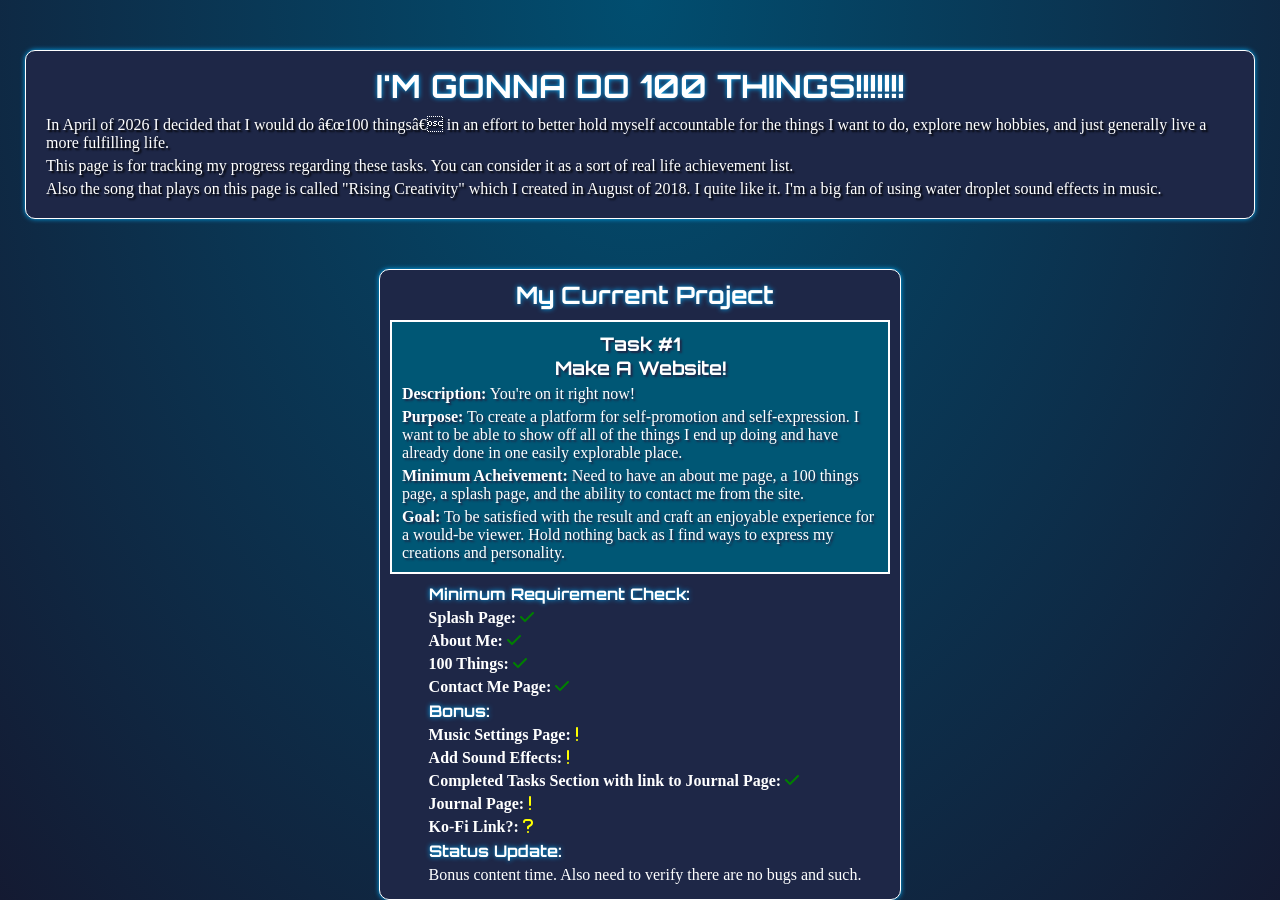
==== commit 95da9a6e: "Huge Update" ====
--- a/100things.html
+++ b/100things.html
@@ -11,6 +11,7 @@
         <link rel="stylesheet" href="https://cdnjs.cloudflare.com/ajax/libs/font-awesome/6.0.0/css/all.min.css" integrity="sha512-9usAa10IRO0HhonpyAIVpjrylPvoDwiPUiKdWk5t3PyolY1cOd4DSE0Ga+ri4AuTroPR5aQvXU9xC6qOPnzFeg==" crossorigin="anonymous" referrerpolicy="no-referrer">
         <!-- Fonts -->
         <link rel="preload" href="assets/Star.ttf" as="font" type="font/ttf" crossorigin>
+        <link rel="preload" href="assets/RoyalFlush.ttf" as="font" type="font/ttf" crossorigin>
         <link rel="preconnect" href="https://fonts.googleapis.com">
         <link rel="preconnect" href="https://fonts.gstatic.com" crossorigin>
         <link href="https://fonts.googleapis.com/css2?family=Oregano:ital@0;1&Caudex:ital,wght@0,400;0,700;1,400;1,700&family=Architects+Daughter&family=Dancing+Script:wght@400..700&family=Indie+Flower&family=Orbitron:wght@400..900&family=Philosopher:ital,wght@0,400;0,700;1,400;1,700&family=Hachi+Maru+Pop&display=swap" rel="stylesheet">
@@ -50,8 +51,9 @@
                     <p><b>100 Things:</b> <i class="fa-solid fa-check"></i></p>
                     <p><b>Contact Me Page:</b> <i class="fa-solid fa-check"></i></p>
                     <p class="glow"><b>Bonus:</b></p>
-                    <p><b>Nav bar with Music Player and links:</b> <i class="fa-solid fa-exclamation"></i></p>
-                    <p><b>Completed Tasks Section with link to Journal Page:</b> <i class="fa-solid fa-exclamation"></i></p>
+                    <p><b>Music Settings Page:</b> <i class="fa-solid fa-exclamation"></i></p>
+                    <p><b>Add Sound Effects:</b> <i class="fa-solid fa-exclamation"></i></p>
+                    <p><b>Completed Tasks Section with link to Journal Page:</b> <i class="fa-solid fa-check"></i></p>
                     <p><b>Journal Page:</b> <i class="fa-solid fa-exclamation"></i></p>
                     <p><b>Ko-Fi Link?:</b> <i class="fa-solid fa-question"></i></p>
                     <p class="glow"><b>Status Update:</b></p> 
@@ -196,6 +198,13 @@
                         <p class="purpose"><b>Purpose:</b> Kinda wanna stream all the games I'm gonna play, but I need a model for that, and I need to have a design for that. Which means drawing comes before this one.</p>
                         <p class="minimum-acheivement"><b>Minimum Acheivement:</b> Make a model.</p>
                         <p class="goal"><b>Goal:</b> Have it be fucking beautiful and adorable.</p>
+                    </section>
+                    <section class="task">
+                        <h3 class="task-title">Successfully Grind on a Rail</h3>
+                        <p class="task-description"><b>Description:</b> With Rollerblades.</p>
+                        <p class="purpose"><b>Purpose:</b> It would be sick as hell.</p>
+                        <p class="minimum-acheivement"><b>Minimum Acheivement:</b> Successfully grind on a practice rail.</p>
+                        <p class="goal"><b>Goal:</b> Sucessfully hit a line in the wild.</p>
                     </section>
 
                 </div>
--- a/styles/main.css
+++ b/styles/main.css
@@ -0,0 +1,317 @@
+@font-face {
+    font-family: StarLitNight;
+    src: url('../assets/Star.ttf');
+}
+@font-face{
+    font-family: RoyalFlush;
+    src: url('../assets/RoyalFlush.ttf')
+}
+@font-face{
+    font-family: CircusAce;
+    src: url('../assets/CircusAce.otf')
+}
+
+:root{
+    --Mikey: rgb(4, 255, 171);
+    --Melody: burlywood;
+    --KittyWolf: magenta;
+    --PhoenixSteve: rgb(0, 174, 255);
+    --Marshmallow: pink;
+    --Luna: rgb(164, 77, 190);
+    --Color: var(--Melody);
+    --Color2: var(--KittyWolf);
+    --Color3: var(--PhoenixSteve);
+    --Color4: var(--Marshmallow);
+    --Color5: var(--Luna);
+    --Color6: var(--Mikey);
+    interpolate-size: allow-keywords;
+}
+
+*{
+    margin: 0;
+    padding: 0;
+    box-sizing: border-box;
+    cursor: default;
+}
+
+html{
+    height: 100%;
+    width: 100%;
+}
+
+menu{
+    list-style-type: none;
+}
+
+body{
+    height: 100%;
+    width: 100%;
+
+    display:flex;
+    justify-content: center;
+    align-items:center;
+    flex-direction:column;
+
+    background-color: black;
+    color: white;
+
+    overflow: hidden;
+}
+
+#title-section{
+    display:flex;
+    flex-direction:row;
+}
+
+#welcome-message{
+    text-align:center;
+    border-bottom: solid;
+    border-bottom-color: var(--Color);
+    margin-bottom: 5px;
+    padding-bottom: 3px;
+    height: 50px;
+    font-family:"Jura";
+}
+
+#title-text{
+    display:flex;
+    flex-direction:column;
+}
+
+#title-image{
+
+}
+
+#quick-nav{
+    text-align: center;
+    display:flex;
+    flex-direction:row;
+    justify-content: center;;
+    width:500px;
+    padding-bottom:10px;
+    font-family:"Jura";
+    max-width:-webkit-fill-available;
+    max-width: -moz-available;
+}
+.quick-nav-button{
+    text-align:center;
+    width: -moz-available;
+    width: -webkit-fill-available;
+}
+
+#main-section{
+    text-align:center;
+    margin-top:5px;
+    padding: 20px;
+    padding-top:10px;
+    /* mobile */
+    width:inherit;
+    align-items: center;
+    display: flex;
+    flex-direction: column;
+}
+li{
+    padding-top:10px;
+}
+.link-title:hover{
+    cursor:pointer;
+}
+
+a:link {
+    color: var(--Color4);
+    background-color: transparent;
+    text-decoration: none;
+}
+
+a:visited {
+    color: white;
+    background-color: transparent;
+    text-decoration: none;
+}
+a.color2:link {
+    color: var(--Color2);
+    background-color: transparent;
+    text-decoration: none;
+}
+
+a.color3:link {
+    color: var(--Color3);
+    background-color: transparent;
+    text-decoration: none;
+}
+
+a.color4:link {
+    color: var(--Color5);
+    background-color: transparent;
+    text-decoration: none;
+}
+
+a.color5:link {
+    color: var(--Color6);
+    background-color: transparent;
+    text-decoration: none;
+}
+
+a.quick-nav-button:link{
+    color: white;
+    background-color: transparent;
+    text-decoration: none;
+}
+a.quick-nav-button:visited{
+    color: white;
+    background-color: transparent;
+    text-decoration: none;
+}
+
+.quick-nav-button:hover{
+    cursor:pointer;
+}
+
+.Mikey{
+    color: var(--Mikey);
+    font-family:"Philosopher";
+}
+
+.Melody{
+    color: var(--Melody);
+    font-family:"Dancing Script";
+}
+
+.KittyWolf{
+    color: var(--KittyWolf);
+    font-family:"Architects Daughter";
+}
+
+.PhoenixSteve{
+    color: var(--PhoenixSteve);
+    font-family:"Orbitron";
+}
+
+.Marshmallow{
+    color: var(--Marshmallow);
+    font-family:"Indie Flower";
+}
+
+.Luna{
+    color: var(--Luna);
+    font-family:"StarLitNight"
+}
+
+#silly-quote{
+    text-align:center;
+    border-bottom: solid;
+    border-color: var(--Color);
+    padding-bottom: 5px;
+    font-family: "architects daughter";
+    user-select: none; 
+}
+#silly-quote:hover{
+    cursor:pointer;
+}
+/* 
+.fa-reddit{
+    color: #FF5700;
+    background-color:white;
+    border-radius: 100%;
+}
+
+.fa-youtube{
+    color:#FF0000;
+    background-color:white;
+    border-radius:5px;
+}
+ */
+#options{
+    font-size:16px;
+}
+
+.link-title{
+    font-family:"Jura";
+    font-weight:bold;
+}
+.link-description{
+    font-weight: normal;
+}
+
+#music-popup{
+    position: absolute;
+    top: 0;
+    background-color: darkmagenta;
+    padding: 5px;
+    border: solid 1px;
+    border-radius: 5px;
+    font-family: "Jura";
+    font-size: 15px;
+    margin-top: 10px;
+    transition: 1000ms;
+    transform: translateY(-100px);
+    text-align:center;
+}
+
+#play-music{
+    padding-top:5px;
+    font-family:Jura;
+    position:absolute;
+    bottom:30px;
+    text-align:center;
+}
+#play-music:hover{
+    cursor:pointer;
+    color:aqua;
+}
+
+#music-settings{
+    padding-top:5px;
+    font-family:Jura;
+    position:absolute;
+    bottom:10px;
+    text-align:center;
+}
+#music-settings:hover{
+    cursor:pointer;
+    color:aqua;
+}
+
+
+#splash-page{
+    padding-top:5px;
+    font-family:Jura;
+    position:absolute;
+    bottom:10px;
+}
+
+#splash-page:hover{
+    cursor:pointer;
+    color:aqua;
+}
+
+a#splash-page:link{
+    color: white;
+    background-color: transparent;
+    text-decoration: none;
+}
+
+.fa-check{
+    color:green;
+}
+
+.fa-exclamation{
+    color:yellow;
+}
+.fa-question{
+    color:yellow;
+}
+
+.fa-x{
+    color: red;
+}
+
+.the-steves{
+    padding-left: 2px;
+    padding-right: 2px;
+    font-family: 'Goldman';
+    text-shadow: -1px 0 red, 0 1px red, 1px 0 red, 0 -1px red;
+}
+.the-steves:hover{
+    cursor:pointer;
+}
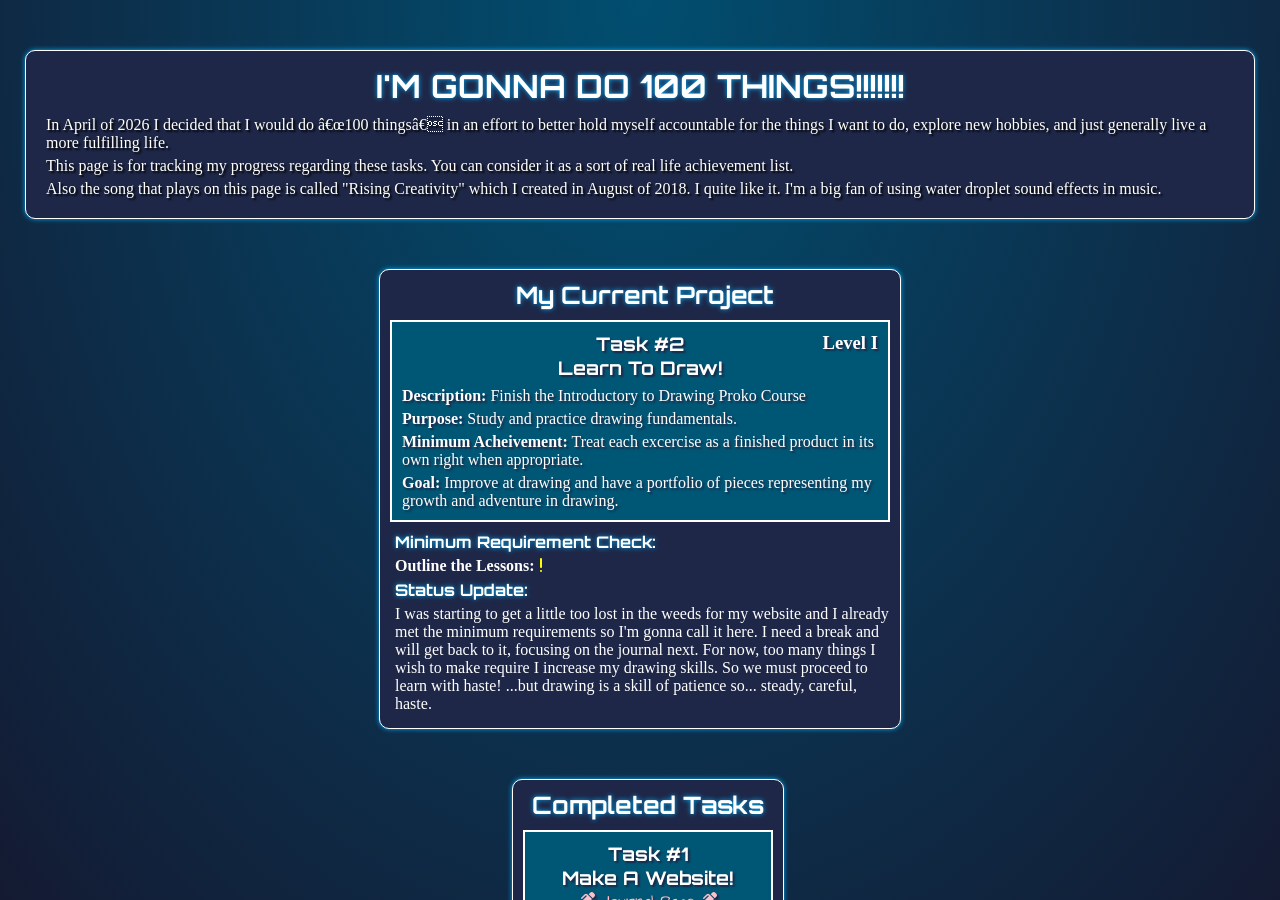
==== commit 52818f7d: "Updated 100 Things" ====
--- a/100things.html
+++ b/100things.html
@@ -37,27 +37,19 @@
             <div id="main-task">
                 <h2 id="main-task-title">My Current Project</h2>
                 <section class="current-task task">
-                    <h3 class="task-title">Task #1</h3>
-                    <h3 class="task-title">Make A Website!</h3>
-                    <p class="task-description"><b>Description:</b> You're on it right now!</p>
-                    <p class="current-purpose purpose"><b>Purpose:</b> To create a platform for self-promotion and self-expression. I want to be able to show off all of the things I end up doing and have already done in one easily explorable place.</p>
-                    <p class="current-minimum-acheivement minimum-acheivement"><b>Minimum Acheivement:</b> Need to have an about me page, a 100 things page, a splash page, and the ability to contact me from the site.</p>
-                    <p class="current-goal goal"><b>Goal:</b> To be satisfied with the result and craft an enjoyable experience for a would-be viewer. Hold nothing back as I find ways to express my creations and personality.</p>
+                    <h3 class="task-title">Task #2</h3>
+                    <h3 class="task-title">Learn To Draw!</h3>
+                    <h3 class="task-subtitle">Level I</h3>
+                    <p class="task-description"><b>Description:</b> Finish the Introductory to Drawing Proko Course</p>
+                    <p class="current-purpose purpose"><b>Purpose:</b> Study and practice drawing fundamentals.</p>
+                    <p class="current-minimum-acheivement minimum-acheivement"><b>Minimum Acheivement:</b> Treat each excercise as a finished product in its own right when appropriate.</p>
+                    <p class="current-goal goal"><b>Goal:</b> Improve at drawing and have a portfolio of pieces representing my growth and adventure in drawing.</p>
                 </section>
                 <section id="main-task-bonus">
                     <p class="glow"><b>Minimum Requirement Check:</b></p>
-                    <p><b>Splash Page:</b> <i class="fa-solid fa-check"></i></p>
-                    <p><b>About Me:</b> <i class="fa-solid fa-check"></i></p>
-                    <p><b>100 Things:</b> <i class="fa-solid fa-check"></i></p>
-                    <p><b>Contact Me Page:</b> <i class="fa-solid fa-check"></i></p>
-                    <p class="glow"><b>Bonus:</b></p>
-                    <p><b>Music Settings Page:</b> <i class="fa-solid fa-exclamation"></i></p>
-                    <p><b>Add Sound Effects:</b> <i class="fa-solid fa-exclamation"></i></p>
-                    <p><b>Completed Tasks Section with link to Journal Page:</b> <i class="fa-solid fa-check"></i></p>
-                    <p><b>Journal Page:</b> <i class="fa-solid fa-exclamation"></i></p>
-                    <p><b>Ko-Fi Link?:</b> <i class="fa-solid fa-question"></i></p>
+                    <p><b>Outline the Lessons:</b> <i class="fa-solid fa-exclamation"></i></p>
                     <p class="glow"><b>Status Update:</b></p> 
-                    <p>Bonus content time. Also need to verify there are no bugs and such.</p>
+                    <p>I was starting to get a little too lost in the weeds for my website and I already met the minimum requirements so I'm gonna call it here. I need a break and will get back to it, focusing on the journal next. For now, too many things I wish to make require I increase my drawing skills. So we must proceed to learn with haste! ...but drawing is a skill of patience so... steady, careful, haste.</p>
                 </section>
                 <!-- <i class="fa-solid fa-check"></i> -->
                 <!-- <i class="fa-solid fa-exclamation"></i> -->
@@ -81,6 +73,14 @@
                 <h2 id="future-things-title">Future Things</h2>
                 <div id="task-grid">
                     <section class="task">
+                        <h3 class="task-title">Task #3</h3>
+                        <h3 class="task-title">Make and Maintain and Online Journal</h3>
+                        <p class="task-description"><b>Description:</b> Create an online journal on my site.</p>
+                        <p class="purpose"><b>Purpose:</b> To help document my progress with the 100 things as well as honor and celebrate the important people and moments of my past that still live in me.</p>
+                        <p class="minimum-acheivement"><b>Minimum Acheivement:</b> Create a Steves Page, and set up the structure for 100-things pages.</p>
+                        <p class="goal"><b>Goal:</b> Go further beyond. Also add secrets!</p>
+                    </section>
+                    <section class="task">
                         <h3 class="task-title">Catch A Fish And Cook It</h3>
                         <p class="task-description"><b>Description:</b> I-a catch-a da feesh.</p>
                         <p class="purpose"><b>Purpose:</b> To go on an adventure and experience new things!</p>
@@ -206,7 +206,20 @@
                         <p class="minimum-acheivement"><b>Minimum Acheivement:</b> Successfully grind on a practice rail.</p>
                         <p class="goal"><b>Goal:</b> Sucessfully hit a line in the wild.</p>
                     </section>
-
+                    <section class="task">
+                        <h3 class="task-title">New Francisco Thing???</h3>
+                        <p class="task-description"><b>Description:</b> I need to learn to draw better first.</p>
+                        <p class="purpose"><b>Purpose:</b> ???</p>
+                        <p class="minimum-acheivement"><b>Minimum Acheivement:</b> ???</p>
+                        <p class="goal"><b>Goal:</b> ???</p>
+                    </section>
+                    <section class="task">
+                        <h3 class="task-title">100% Hat in TIme</h3>
+                        <p class="task-description"><b>Description:</b> Much like Task 100, this one's a rough one.</p>
+                        <p class="purpose"><b>Purpose:</b> To get used to grinding and streaming and such.</p>
+                        <p class="minimum-acheivement"><b>Minimum Acheivement:</b> This is Full Commitment. I wanna climb the mountain.</p>
+                        <p class="goal"><b>Goal:</b> 100% Hat in Time</p>
+                    </section>
                 </div>
             </div>
             <div id="final-task-container">
@@ -225,7 +238,7 @@
             <a id="splash-page" href="index.html">Return to Splash Page</a>
         </main>
     </body>
-    <audio autoplay id="song">
+    <audio id="song">
         <source src="music/RisingCreativity.mp3" type="audio/ogg">
     </audio>
 </html>
--- a/styles/100things.css
+++ b/styles/100things.css
@@ -10,6 +10,7 @@
     background: radial-gradient(at top, rgba(1, 78, 112, 1) 0%, rgba(20, 26, 50, 1) 100%);
     justify-content: flex-start;
     overflow:hidden;
+    touch-action:none;
 }
 
 #title-desc{
@@ -53,6 +54,13 @@
     font-family:"Orbitron";
     text-align:center;
     text-shadow: 0px 0px 5px #03A9F4;
+}
+
+.task-subtitle{
+    text-align: right;
+    font-family: Philosopher;
+    margin: -10px;
+    transform: translate(-10px, -38px);
 }
 
 #future-things-title{
